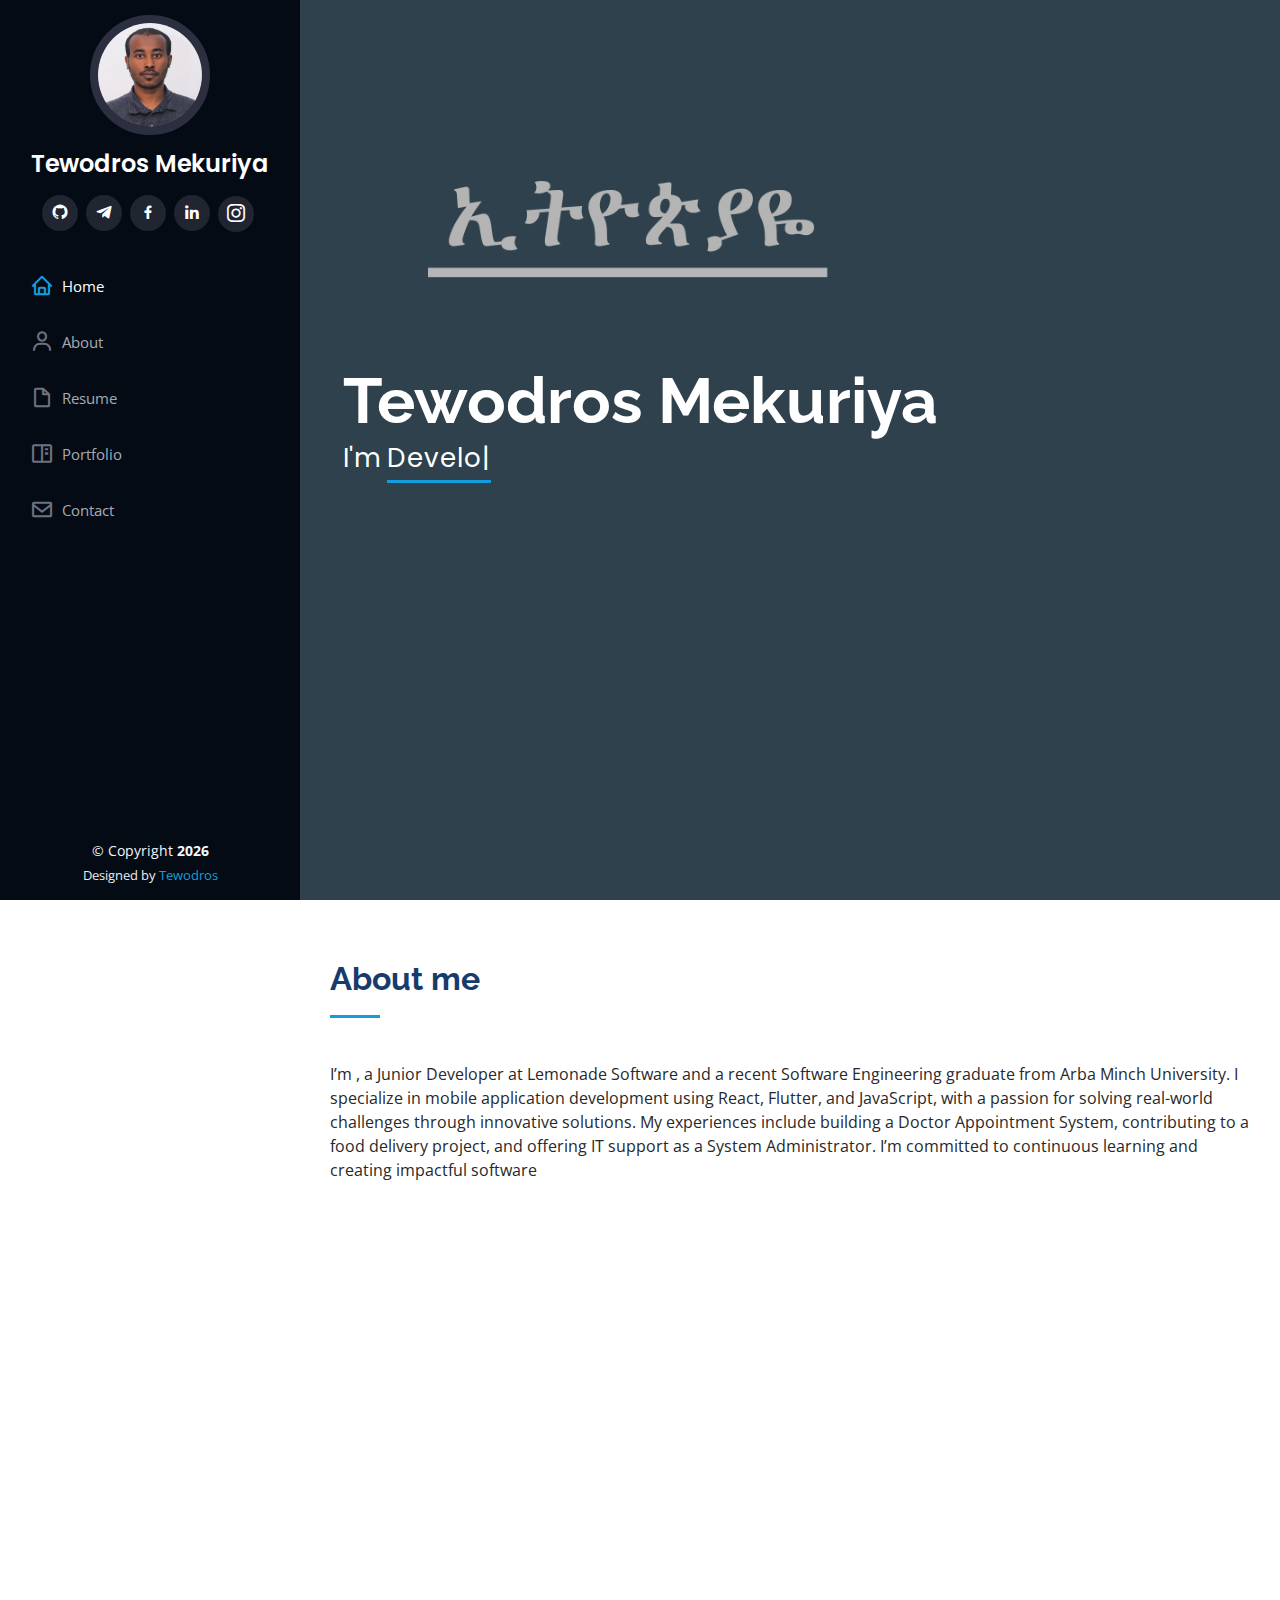
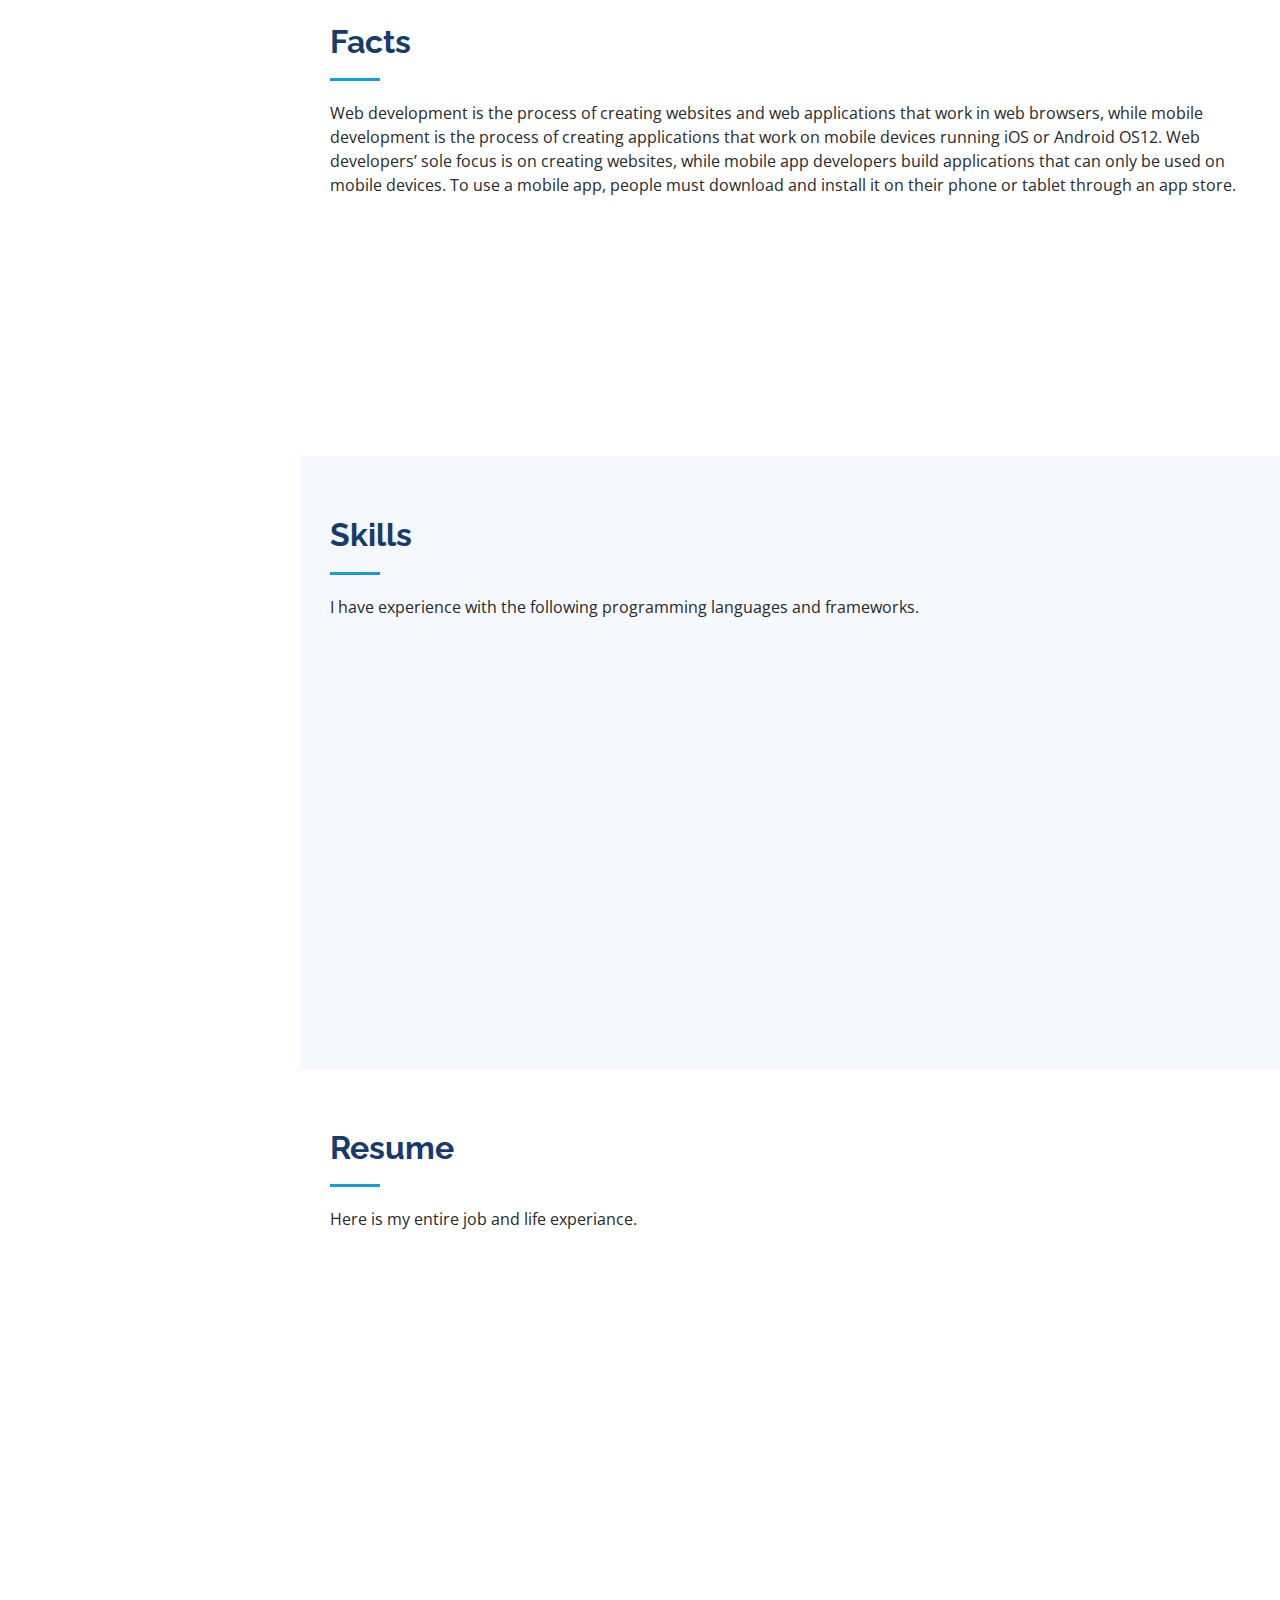
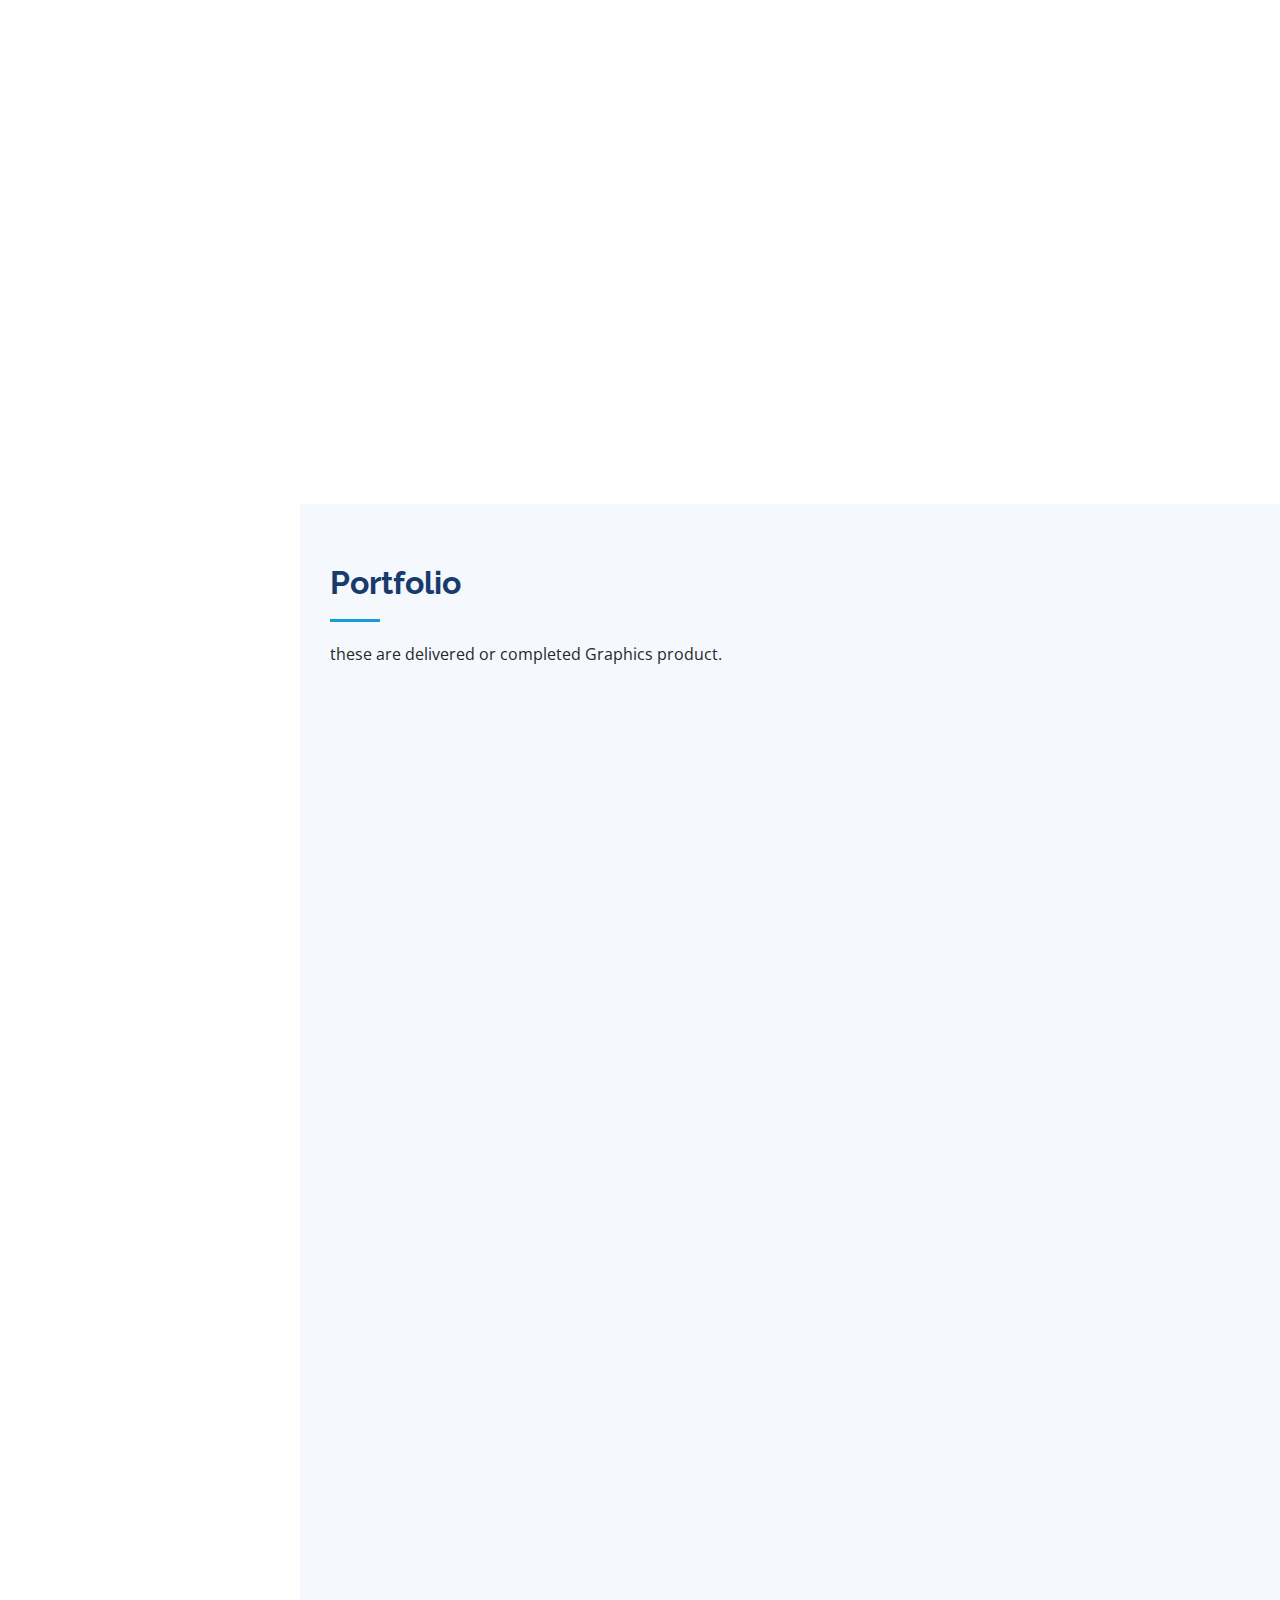
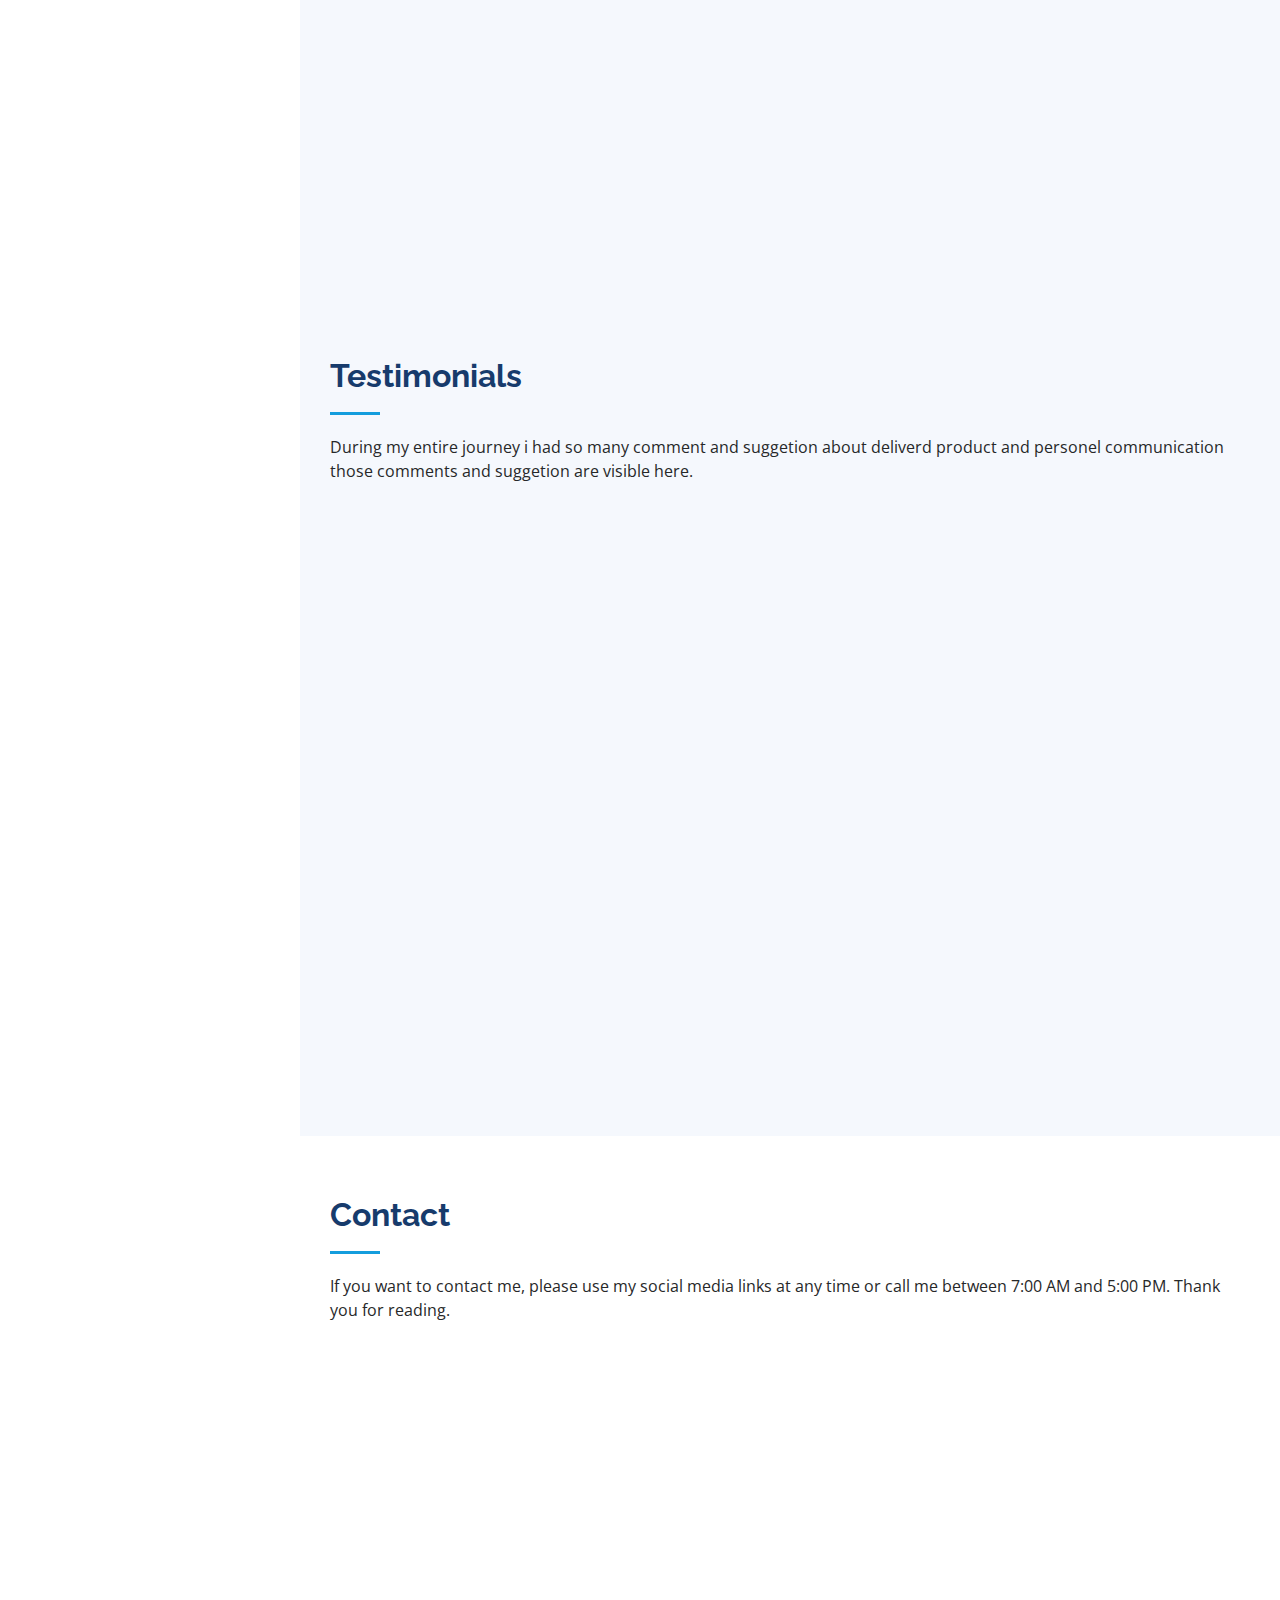
==== index.html @ 21623f20 "space added" ====
<!DOCTYPE html>
<html lang="en">

<head>
  <meta charset="utf-8">
  <meta content="width=device-width, initial-scale=1.0" name="viewport">

  <title>Portfolio</title>
  <meta content="" name="description">
  <meta content="" name="keywords">

  <!-- Favicons -->
  <link href="assets/img/fav.png" rel="icon">
  <link href="assets/img/fav.png" rel="apple-touch-icon">

  <!-- Google Fonts -->
  <link
    href="https://fonts.googleapis.com/css?family=Open+Sans:300,300i,400,400i,600,600i,700,700i|Raleway:300,300i,400,400i,500,500i,600,600i,700,700i|Poppins:300,300i,400,400i,500,500i,600,600i,700,700i"
    rel="stylesheet">

  <!-- Vendor CSS Files -->
  <link href="assets/vendor/aos/aos.css" rel="stylesheet">
  <link href="assets/vendor/bootstrap/css/bootstrap.min.css" rel="stylesheet">
  <link href="assets/vendor/bootstrap-icons/bootstrap-icons.css" rel="stylesheet">
  <link href="assets/vendor/boxicons/css/boxicons.min.css" rel="stylesheet">
  <link href="assets/vendor/glightbox/css/glightbox.min.css" rel="stylesheet">
  <link href="assets/vendor/swiper/swiper-bundle.min.css" rel="stylesheet">

  <!-- Template Main CSS File -->
  <link href="assets/css/style.css" rel="stylesheet">

  <!-- =======================================================
  * Template Name: iPortfolio
  * Updated: Jul 27 2023 with Bootstrap v5.3.1
  * Template URL: https://bootstrapmade.com/iportfolio-bootstrap-portfolio-websites-template/
  * Author: BootstrapMade.com
  * License: https://bootstrapmade.com/license/
  ======================================================== -->
</head>

<body>

  <!-- ======= Mobile nav toggle button ======= -->
  <i class="bi bi-list mobile-nav-toggle d-xl-none"></i>

  <!-- ======= Header ======= -->
  <header id="header">
    <div class="d-flex flex-column">

      <div class="profile">
        <img src="assets/img/hero.jpg" alt="" class="img-fluid rounded-circle">
        <h1 class="text-light"><a href="index.html">Tewodros Mekuriya</a></h1>
        <div class="social-links mt-3 text-center">
          <a href="https://github.com/TEWODROS-D12" class="twitter"><i class="bx bxl-github"></i></a>
          <a href="https://t.me/TewodrosD12" class="instagram"><i class="bx bxl-telegram"></i></a>
          <a href="https://www.facebook.com/Tewodros.Denu/" class="facebook"><i class="bx bxl-facebook"></i></a>
          <a href="https://www.linkedin.com/in/tewodros-mekuriya-de"><i class="bx bxl-linkedin"></i></a>
          <a href="https://www.instagram.com/tewodros.denu/?hl=en" class="telegram"><i class="bi bi-instagram"></i></a>
        </div>
      </div>




      <nav id="navbar" class="nav-menu navbar">
        <ul>
          <li><a href="#hero" class="nav-link scrollto active"><i class="bx bx-home"></i> <span>Home</span></a></li>
          <li><a href="#about" class="nav-link scrollto"><i class="bx bx-user"></i> <span>About</span></a></li>
          <li><a href="#resume" class="nav-link scrollto"><i class="bx bx-file-blank"></i> <span>Resume</span></a></li>
          <li><a href="#portfolio" class="nav-link scrollto"><i class="bx bx-book-content"></i>
              <span>Portfolio</span></a></li>
          <li><a href="#contact" class="nav-link scrollto"><i class="bx bx-envelope"></i> <span>Contact</span></a></li>
        </ul>
      </nav><!-- .nav-menu -->
    </div>
  </header><!-- End Header -->

  <!-- ======= Hero Section ======= -->
  <section id="hero" class="d-flex flex-column justify-content-center align-items-center">
    <div class="hero-container" data-aos="fade-in">

      <h1>Tewodros Mekuriya</h1>
      <p>I'm <span class="typed" data-typed-items="Developer, Freelancer, Graphics Designer"></span></p>
    </div>
  </section><!-- End Hero -->

  <main id="main">

    <!-- ======= About Section ======= -->
    <section id="about" class="about">
      <div class="container">

        <div class="section-title">
          <h2>About me</h2>
          <p><br> I’m , a Junior Developer at Lemonade Software and a recent Software Engineering graduate from Arba Minch University. I specialize in mobile application development using React, Flutter, and JavaScript, with a passion for solving real-world challenges through innovative solutions. My experiences include building a Doctor Appointment System, contributing to a food delivery project, and offering IT support as a System Administrator. I’m committed to continuous learning and creating impactful software
          </p>
        </div>

        <div class="row">
          <div class="col-lg-4" data-aos="fade-right">
            <img src="assets/img/hero.jpg" class="img-fluid" alt="Tewodros profile picture">
          </div>
          <div class="col-lg-8 pt-4 pt-lg-0 content" data-aos="fade-left">
            <h3>&ensp; & &emsp; TEWODROS MEKURIYA</h3>
            <p><strong> &ensp; & &emsp;junior Mobile &amp; Web Developer</strong> </p>
            <div class="row">
              <div class="col-lg-6">
                <ul>
                  <li><i class="bi bi-chevron-right"></i> <strong>email:</strong> <span>tewodrosd47@gmail.com</span>
                  <li><i class="bi bi-chevron-right"></i> <strong>Phone:</strong> <span>+2519 46 07 54 47</span></li>
                  <li><i class="bi bi-chevron-right"></i> <strong>City:</strong> <span>Addis Ababa Ethiopia</span></li>
                  </li>
                </ul>
              </div>
              <div class="col-lg-6">
                <ul>
                  <li><i class="bi bi-chevron-right"></i> <strong>Degree:</strong> <span>B.Sc. SE</span></li>
                  <li><i class="bi bi-chevron-right"></i> <strong>email:</strong> <span>tewodrosd47@gmail.com</span></li>
                  <li><i class="bi bi-chevron-right"></i> <strong>Freelance:</strong> <span>Available</span></li>
                </ul>
              </div>
            </div>
            <p>
              The content above is just introduction of  about me. For more details, continue! 
          </div>
        </div>

      </div>
    </section><!-- End About Section -->

    <!-- ======= Facts Section ======= -->
    <section id="facts" class="facts">
      <div class="container">

        <div class="section-title">
          <h2>Facts</h2>
          <p>Web development is the process of creating websites and web applications that work in web browsers, while
            mobile development is the process of creating applications that work on mobile devices running iOS or
            Android OS12. Web developers’ sole focus is on creating websites, while mobile app developers build
            applications that can only be used on mobile devices. To use a mobile app, people must download and install
            it on their phone or tablet through an app store. </p>
        </div>

        <div class="row no-gutters">

          <div class="col-lg-3 col-md-6 d-md-flex align-items-md-stretch" data-aos="fade-up">
            <div class="count-box">
              <i class="bi bi-emoji-smile"></i>
              <span data-purecounter-start="0" data-purecounter-end="3" data-purecounter-duration="1"
                class="purecounter"></span>
              <p><strong>Happy Clients</strong> size of satisfied clients </p>
            </div>
          </div>

          <div class="col-lg-3 col-md-6 d-md-flex align-items-md-stretch" data-aos="fade-up" data-aos-delay="100">
            <div class="count-box">
              <i class="bi bi-journal-richtext"></i>
              <span data-purecounter-start="0" data-purecounter-end="13" data-purecounter-duration="1"
                class="purecounter"></span>
              <p><strong>Projects</strong> completed project </p>
            </div>
          </div>


          <div class="col-lg-3 col-md-6 d-md-flex align-items-md-stretch" data-aos="fade-up" data-aos-delay="300">
            <div class="count-box">
              <i class="bi bi-people"></i>
              <span data-purecounter-start="0" data-purecounter-end="5" data-purecounter-duration="1"
                class="purecounter"></span>
              <p><strong>partner workers</strong> List of partner</p>
            </div>
          </div>

        </div>

      </div>
    </section><!-- End Facts Section -->

    <!-- ======= Skills Section ======= -->
    <section id="skills" class="skills section-bg">
      <div class="container">

        <div class="section-title">
          <h2>Skills</h2>
          <p> I have experience with the following programming languages and frameworks. </p>
        </div>
        
     

        <div class="row skills-content">
          

          <div class="col-lg-6" data-aos="fade-up">
            <div class="progress">
              <h3>programming languages</h3>
            </div>

            <div class="progress">
              <span class="skill">dart <i class="val">65%</i></span>
              <div class="progress-bar-wrap">
                <div class="progress-bar" role="progressbar" aria-valuenow="90" aria-valuemin="0" aria-valuemax="100">
                </div>
              </div>
            </div>

            <div class="progress">
              <span class="skill">Java <i class="val">80%</i></span>
              <div class="progress-bar-wrap">
                <div class="progress-bar" role="progressbar" aria-valuenow="90" aria-valuemin="0" aria-valuemax="100">
                </div>
              </div>
            </div>
            <div class="progress">
              <span class="skill">Python <i class="val">80%</i></span>
              <div class="progress-bar-wrap">
                <div class="progress-bar" role="progressbar" aria-valuenow="90" aria-valuemin="0" aria-valuemax="100">
                </div>
              </div>
            </div>


            
            <div class="progress">
              <span class="skill">PHP<i class="val">80%</i></span>
              <div class="progress-bar-wrap">
                <div class="progress-bar" role="progressbar" aria-valuenow="90" aria-valuemin="0" aria-valuemax="100">
                </div>
              </div>
            </div>
            
            <div class="progress">
              <span class="skill">JavaScript <i class="val">85%</i></span>
              <div class="progress-bar-wrap">
                <div class="progress-bar" role="progressbar" aria-valuenow="90" aria-valuemin="0" aria-valuemax="100">
                </div>
              </div>
            </div>

          </div>




          <div class="col-lg-6" data-aos="fade-up" data-aos-delay="100">
            <div class="progress">
              <h3>frameworks and Library</h3>
            </div>
            <div class="progress">
              <span class="skill">React <i class="val">70%</i></span>
              <div class="progress-bar-wrap">
                <div class="progress-bar" role="progressbar" aria-valuenow="90" aria-valuemin="0" aria-valuemax="100">
                </div>
              </div>
            </div>

            <div class="progress">
              <span class="skill">flutter <i class="val">65%</i></span>
              <div class="progress-bar-wrap">
                <div class="progress-bar" role="progressbar" aria-valuenow="90" aria-valuemin="0" aria-valuemax="100">
                </div>
              </div>
            </div>
            <div class="progress">
              <span class="skill">Bootstrap <i class="val">80%</i></span>
              <div class="progress-bar-wrap">
                <div class="progress-bar" role="progressbar" aria-valuenow="80" aria-valuemin="0" aria-valuemax="100">
                </div>
              </div>
            </div>
            <div class="progress">
              <span class="skill">Laravel <i class="val">70%</i></span>
              <div class="progress-bar-wrap">
                <div class="progress-bar" role="progressbar" aria-valuenow="90" aria-valuemin="0" aria-valuemax="100">
                </div>
              </div>
            </div>


          </div>

        </div>

      </div>

    </section><!-- End Skills Section -->

    <!-- ======= Resume Section ======= -->
    <section id="resume" class="resume">
      <div class="container">

        <div class="section-title">
          <h2>Resume</h2>
          <p>Here is my entire job and life experiance. </p>
        </div>

        <div class="row">
          <div class="col-lg-6" data-aos="fade-up">
            <h3 class="resume-title">Sumary</h3>
            <div class="resume-item pb-0">
              <h4>Tewodros Mekuriya</h4>
              <p><em>Innovative and deadline-driven web and mobile Developer experienced on designing and developing
                  user-centered digital material from initial concept to final.</em></p>
              <ul>
                <li>Addis Ababa Ethiopia</li>
                <li>+2519-46 07 54 47</li>
                <li>Email:tewodrosd47@gmail.com</li>
              </ul>
            </div>

            <h3 class="resume-title">Education</h3>

            <div class="resume-item">
              <h4>Bachelor Of Science Software Engineering </h4>
              <h5>2019 - 2024</h5>
              <p><em>Arbaminch University Institute of Technology,SNNP</em></p>
              <p> During my stay in campus , I was interested in pursuing online jobs related to web development, mobile
                development, and graphic design </p>
            </div>
            <div class="resume-item">
              <h4>high shcool</h4>
              <h5>2017 - 2018</h5>
              <p><em>Bahirdar Preparatory(ባህር ዳር መሰናዶ),</em></p>
              <p>My high school experience was quite good. During grades 11 and 12, I attended an additional graphic
                design course at Bahirdar Photo GC Graphics School </p>
            </div>
          </div>

          <div class="col-lg-6" data-aos="fade-up" data-aos-delay="100">
            <h3 class="resume-title">Professional Experience</h3>
           
              <div class="resume-item">
                <h4>present - junior Developer</h4>
                <p><em>at Lemonade Software plc</em></p>
              </div>
              <h4>System Administrator </h4>
              <h5>Prime Bridge Academy</h5>
              <p><em>During my stay at PBA </em></p>
              <ul>
                <li>Network installation</li>
                <li>Ip camera installation</li>
                <li>Computer Maintenance</li>
              </ul>
              <div class="resume-item">
                <h4>junior Developer</h4>
                <p><em>Experiance, Addis Ababa at Collab Systems(internship programm) ,</em></p>
                <ul>
                  <li>Lead in the design, development, and implementation of the graphic, layout, and production
                    communication materials</li>
                  <li>Delegate tasks to the members of the design team. </li>
                  <li>preparing related Ducumentation. </li>
                  <li>efficient use of production project budgets.</li>
                </ul>
              </div>
            </div>

           

          </div>
        </div>

      </div>
    </section><!-- End Resume Section -->

    <!-- ======= Portfolio Section ======= -->
    <section id="portfolio" class="portfolio section-bg">
      <div class="container">

        <div class="section-title">
          <h2>Portfolio</h2>
          <p>these are delivered or completed Graphics product.</p>
        </div>

        <div class="row" data-aos="fade-up">
          <div class="col-lg-12 d-flex justify-content-center">
            <ul id="portfolio-flters">
              <li data-filter="*" class="filter-active">All</li>
              <li data-filter=".filter-app">App</li>
              <li data-filter=".filter-web">Web</li>
            </ul>
          </div>
        </div>

        <div class="row portfolio-container" data-aos="fade-up" data-aos-delay="100">

          <div class="col-lg-4 col-md-6 portfolio-item filter-app">
            <div class="portfolio-wrap">
              <img src="assets/img/portfolio/portfolio-1.jpg" class="img-fluid" alt="">
              <div class="portfolio-links">
                <a href="assets/img/portfolio/portfolio-1.jpg" data-gallery="portfolioGallery"
                  class="portfolio-lightbox" title="App 1"><i class="bx bx-plus"></i></a>
                <a href="portfolio-details.html" title="More Details"><i class="bx bx-link"></i></a>
              </div>
            </div>
          </div>

          <div class="col-lg-4 col-md-6 portfolio-item filter-web">
            <div class="portfolio-wrap">
              <img src="assets/img/portfolio/portfolio-2.jpg" class="img-fluid" alt="">
              <div class="portfolio-links">
                <a href="assets/img/portfolio/portfolio-2.jpg" data-gallery="portfolioGallery"
                  class="portfolio-lightbox" title="Web 3"><i class="bx bx-plus"></i></a>
                <a href="portfolio-details.html" title="More Details"><i class="bx bx-link"></i></a>
              </div>
            </div>
          </div>

          <div class="col-lg-4 col-md-6 portfolio-item filter-app">
            <div class="portfolio-wrap">
              <img src="assets/img/portfolio/portfolio-3.jpg" class="img-fluid" alt="">
              <div class="portfolio-links">
                <a href="assets/img/portfolio/portfolio-3.jpg" data-gallery="portfolioGallery"
                  class="portfolio-lightbox" title="App 2"><i class="bx bx-plus"></i></a>
                <a href="portfolio-details.html" title="More Details"><i class="bx bx-link"></i></a>
              </div>
            </div>
          </div>

          <div class="col-lg-4 col-md-6 portfolio-item filter-card">
            <div class="portfolio-wrap">
              <img src="assets/img/portfolio/portfolio-4.jpg" class="img-fluid" alt="">
              <div class="portfolio-links">
                <a href="assets/img/portfolio/portfolio-4.jpg" data-gallery="portfolioGallery"
                  class="portfolio-lightbox" title="Card 2"><i class="bx bx-plus"></i></a>
                <a href="portfolio-details.html" title="More Details"><i class="bx bx-link"></i></a>
              </div>
            </div>
          </div>

          <div class="col-lg-4 col-md-6 portfolio-item filter-web">
            <div class="portfolio-wrap">
              <img src="assets/img/portfolio/portfolio-5.jpg" class="img-fluid" alt="">
              <div class="portfolio-links">
                <a href="assets/img/portfolio/portfolio-5.jpg" data-gallery="portfolioGallery"
                  class="portfolio-lightbox" title="Web 2"><i class="bx bx-plus"></i></a>
                <a href="portfolio-details.html" title="More Details"><i class="bx bx-link"></i></a>
              </div>
            </div>
          </div>

          <div class="col-lg-4 col-md-6 portfolio-item filter-app">
            <div class="portfolio-wrap">
              <img src="assets/img/portfolio/portfolio-6.jpg" class="img-fluid" alt="">
              <div class="portfolio-links">
                <a href="assets/img/portfolio/portfolio-6.jpg" data-gallery="portfolioGallery"
                  class="portfolio-lightbox" title="App 3"><i class="bx bx-plus"></i></a>
                <a href="portfolio-details.html" title="More Details"><i class="bx bx-link"></i></a>
              </div>
            </div>
          </div>

          <div class="col-lg-4 col-md-6 portfolio-item filter-card">
            <div class="portfolio-wrap">
              <img src="assets/img/portfolio/portfolio-7.jpg" class="img-fluid" alt="">
              <div class="portfolio-links">
                <a href="assets/img/portfolio/portfolio-7.jpg" data-gallery="portfolioGallery"
                  class="portfolio-lightbox" title="Card 1"><i class="bx bx-plus"></i></a>
                <a href="portfolio-details.html" title="More Details"><i class="bx bx-link"></i></a>
              </div>
            </div>
          </div>

          <div class="col-lg-4 col-md-6 portfolio-item filter-card">
            <div class="portfolio-wrap">
              <img src="assets/img/portfolio/portfolio-8.jpg" class="img-fluid" alt="">
              <div class="portfolio-links">
                <a href="assets/img/portfolio/portfolio-8.jpg" data-gallery="portfolioGallery"
                  class="portfolio-lightbox" title="Card 3"><i class="bx bx-plus"></i></a>
                <a href="portfolio-details.html" title="More Details"><i class="bx bx-link"></i></a>
              </div>
            </div>
          </div>

          <div class="col-lg-4 col-md-6 portfolio-item filter-web">
            <div class="portfolio-wrap">
              <img src="assets/img/portfolio/portfolio-9.jpg" class="img-fluid" alt="">
              <div class="portfolio-links">
                <a href="assets/img/portfolio/portfolio-9.jpg" data-gallery="portfolioGallery"
                  class="portfolio-lightbox" title="Web 3"><i class="bx bx-plus"></i></a>
                <a href="portfolio-details.html" title="More Details"><i class="bx bx-link"></i></a>
              </div>
            </div>
          </div>

          <div class="col-lg-4 col-md-6 portfolio-item filter-web">
            <div class="portfolio-wrap">
              <img src="assets/img/portfolio/portfolio-10.jpg" class="img-fluid" alt="">
              <div class="portfolio-links">
                <a href="assets/img/portfolio/portfolio-10.jpg" data-gallery="portfolioGallery"
                  class="portfolio-lightbox" title="Web 3"><i class="bx bx-plus"></i></a>
                <a href="portfolio-details.html" title="More Details"><i class="bx bx-link"></i></a>
              </div>
            </div>
          </div>

        </div>

      </div>
    </section><!-- End Portfolio Section -->



    <!-- ======= Testimonials Section ======= -->
    <section id="testimonials" class="testimonials section-bg">
      <div class="container">

        <div class="section-title">
          <h2>Testimonials</h2>
          <p>During my entire journey i had so many comment and suggetion about deliverd product and personel
            communication those comments and suggetion are visible here. </p>
        </div>

        <div class="testimonials-slider swiper" data-aos="fade-up" data-aos-delay="100">
          <div class="swiper-wrapper">

            <div class="swiper-slide">
              <div class="testimonial-item" data-aos="fade-up">
                <p>
                  <i class="bx bxs-quote-alt-left quote-icon-left"></i>
                  great !.
                  <i class="bx bxs-quote-alt-right quote-icon-right"></i>
                </p>
                <img src="assets/img/testimonials/testimonials-1.jpg" class="testimonial-img" alt="">
                <h3>Nigat Geletu</h3>
                <h4>Ceo &amp; Founder</h4>
              </div>
            </div><!-- End testimonial item -->


            <div class="swiper-slide">
              <div class="testimonial-item" data-aos="fade-up" data-aos-delay="200">
                <p>
                  <i class="bx bxs-quote-alt-left quote-icon-left"></i>
                  you are the right person ...good quality product 100% .
                  <i class="bx bxs-quote-alt-right quote-icon-right"></i>
                </p>
                <img src="assets/img/testimonials/testimonials-3.jpg" class="testimonial-img" alt="">
                <h3>Olana Teshome</h3>
                <h4>client</h4>
              </div>
            </div><!-- End testimonial item -->

            <div class="swiper-slide">
              <div class="testimonial-item" data-aos="fade-up" data-aos-delay="300">
                <p>
                  <i class="bx bxs-quote-alt-left quote-icon-left"></i>
                  "I had the pleasure of working with Tewodros Mekuriya on a challenging web development project. He
                  displayed a remarkable combination of technical expertise and creative problem-solving. His dedication
                  to delivering high-quality code and his ability to collaborate effectively within a team greatly
                  impressed me.
                  <i class="bx bxs-quote-alt-right quote-icon-right"></i>
                </p>
                <img src="assets/img/testimonials/testimonials-4.jpg" class="testimonial-img" alt="">
                <h3>Sisay Fikadu</h3>
                <h4>Freelancer</h4>
              </div>
            </div><!-- End testimonial item -->



          </div>
          <div class="swiper-pagination"></div>
        </div>

      </div>
    </section><!-- End Testimonials Section -->

    <!-- ======= Contact Section ======= -->
    <section id="contact" class="contact">
      <div class="container">

        <div class="section-title">
          <h2>Contact</h2>
          <p>If you want to contact me, please use my social media links at any time or call me between 7:00 AM and 5:00
            PM. Thank you for reading. </p>
        </div>

        <div class="row" data-aos="fade-in">

          <div class="col-lg-5 d-flex align-items-stretch">
            <div class="info">
              <div class="address">
                <i class="bi bi-geo-alt"></i>
                <h4>Location:</h4>
                <p>Addis Ababa Ethiopia,</p>
              </div>

              <div class="email">
                <i class="bi bi-envelope"></i>
                <h4>Email:</h4>
                <p>tewodrosd47@gmail.com</p>
              </div>

              <div class="phone">
                <i class="bi bi-phone"></i>
                <h4>Call:</h4>
                <p>+2519-46075447</p>
              </div>


            </div>

          </div>

        </div>

      </div>
    </section><!-- End Contact Section -->

  </main><!-- End #main -->

  <!-- ======= Footer ======= -->
  <footer id="footer">
    <div class="container">
      <div class="copyright">

        &copy; Copyright <strong><span id="current-year"></span></strong>
      </div>
      <div class="credits">
        <!-- All the links in the footer should remain intact. -->
        <!-- You can delete the links only if you purchased the pro version. -->
        <!-- Licensing information: https://bootstrapmade.com/license/ -->
        <!-- Purchase the pro version with working PHP/AJAX contact form: https://bootstrapmade.com/iportfolio-bootstrap-portfolio-websites-template/ -->
        Designed by <a href="https://t.me/TewodrosD12">Tewodros </a>
      </div>
    </div>
  </footer><!-- End  Footer -->

  <a href="#" class="back-to-top d-flex align-items-center justify-content-center"><i
      class="bi bi-arrow-up-short"></i></a>

  <!-- Vendor JS Files -->
  <script src="assets/vendor/purecounter/purecounter_vanilla.js"></script>
  <script src="assets/vendor/aos/aos.js"></script>
  <script src="assets/vendor/bootstrap/js/bootstrap.bundle.min.js"></script>
  <script src="assets/vendor/glightbox/js/glightbox.min.js"></script>
  <script src="assets/vendor/isotope-layout/isotope.pkgd.min.js"></script>
  <script src="assets/vendor/swiper/swiper-bundle.min.js"></script>
  <script src="assets/vendor/typed.js/typed.umd.js"></script>
  <script src="assets/vendor/waypoints/noframework.waypoints.js"></script>
  <script src="assets/vendor/php-email-form/validate.js"></script>

  <!-- Template Main JS File -->
  <script src="assets/js/main.js"></script>

</body>

</html>
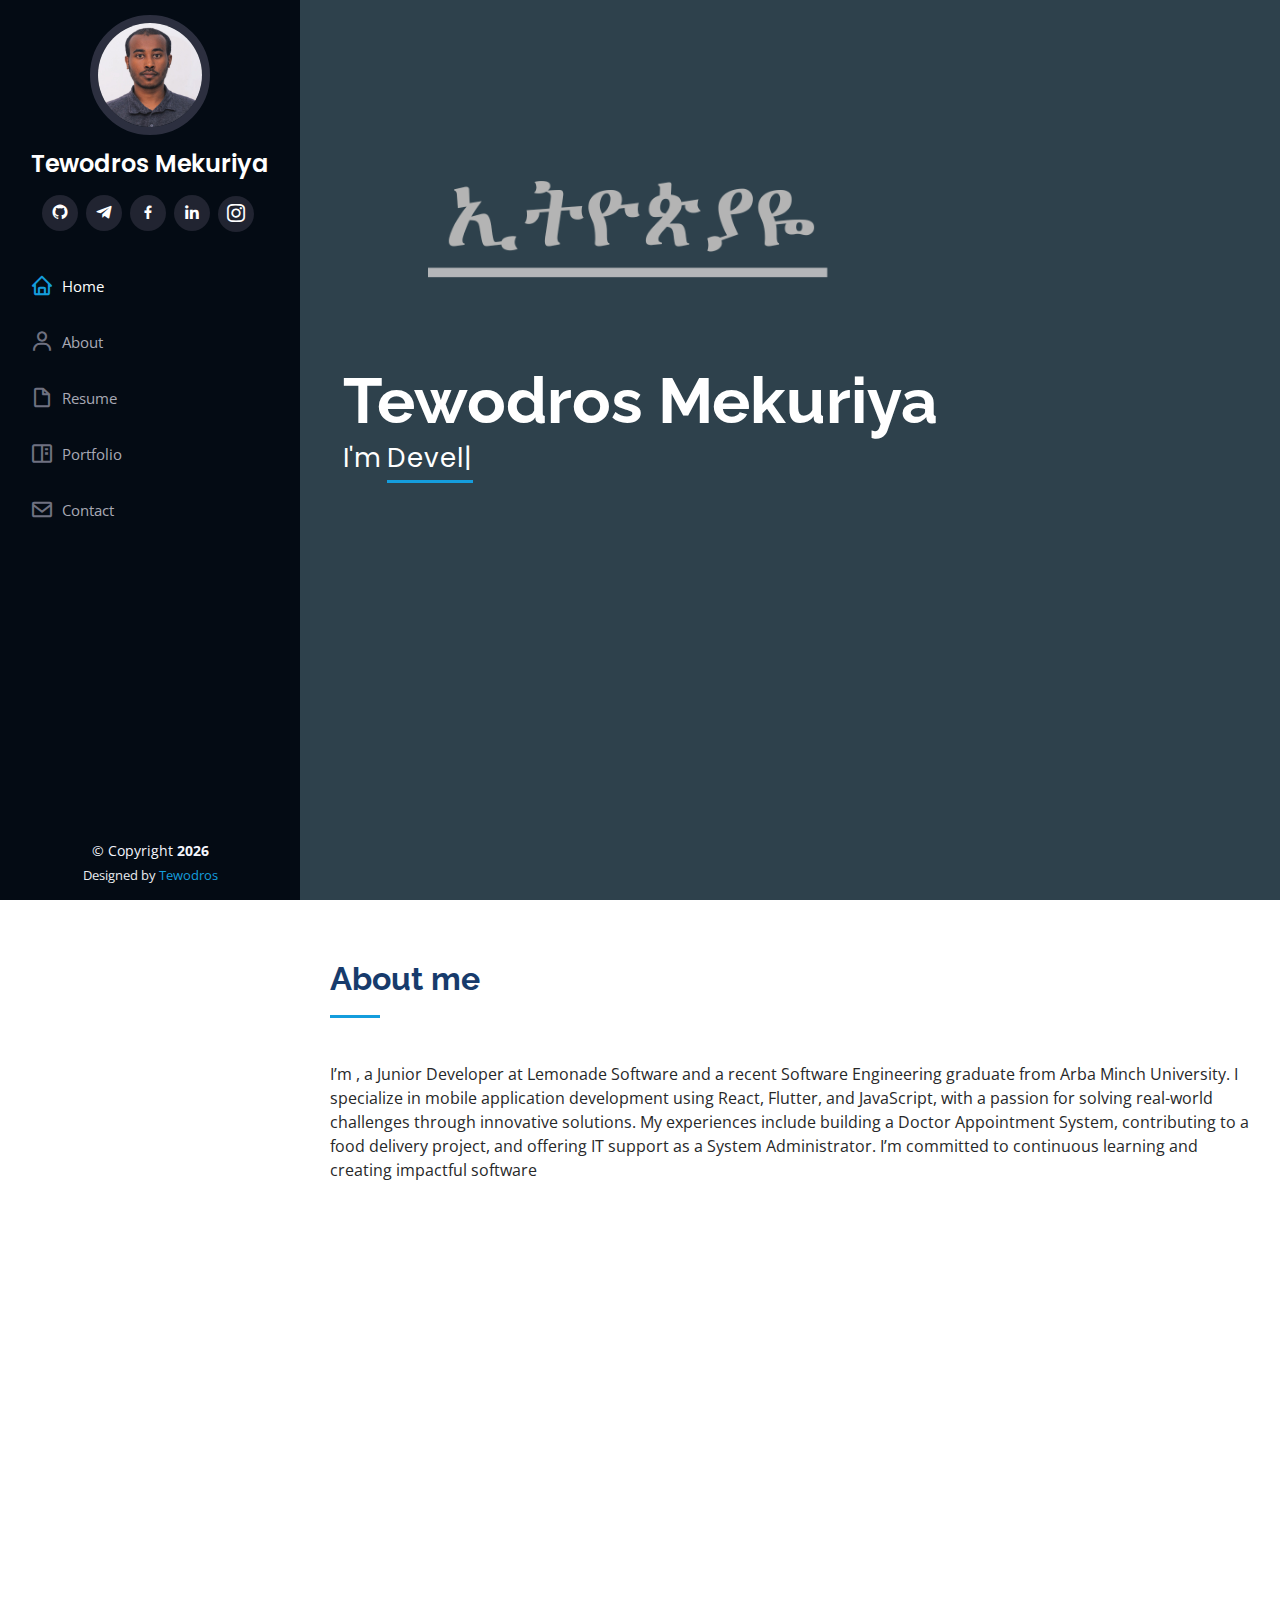
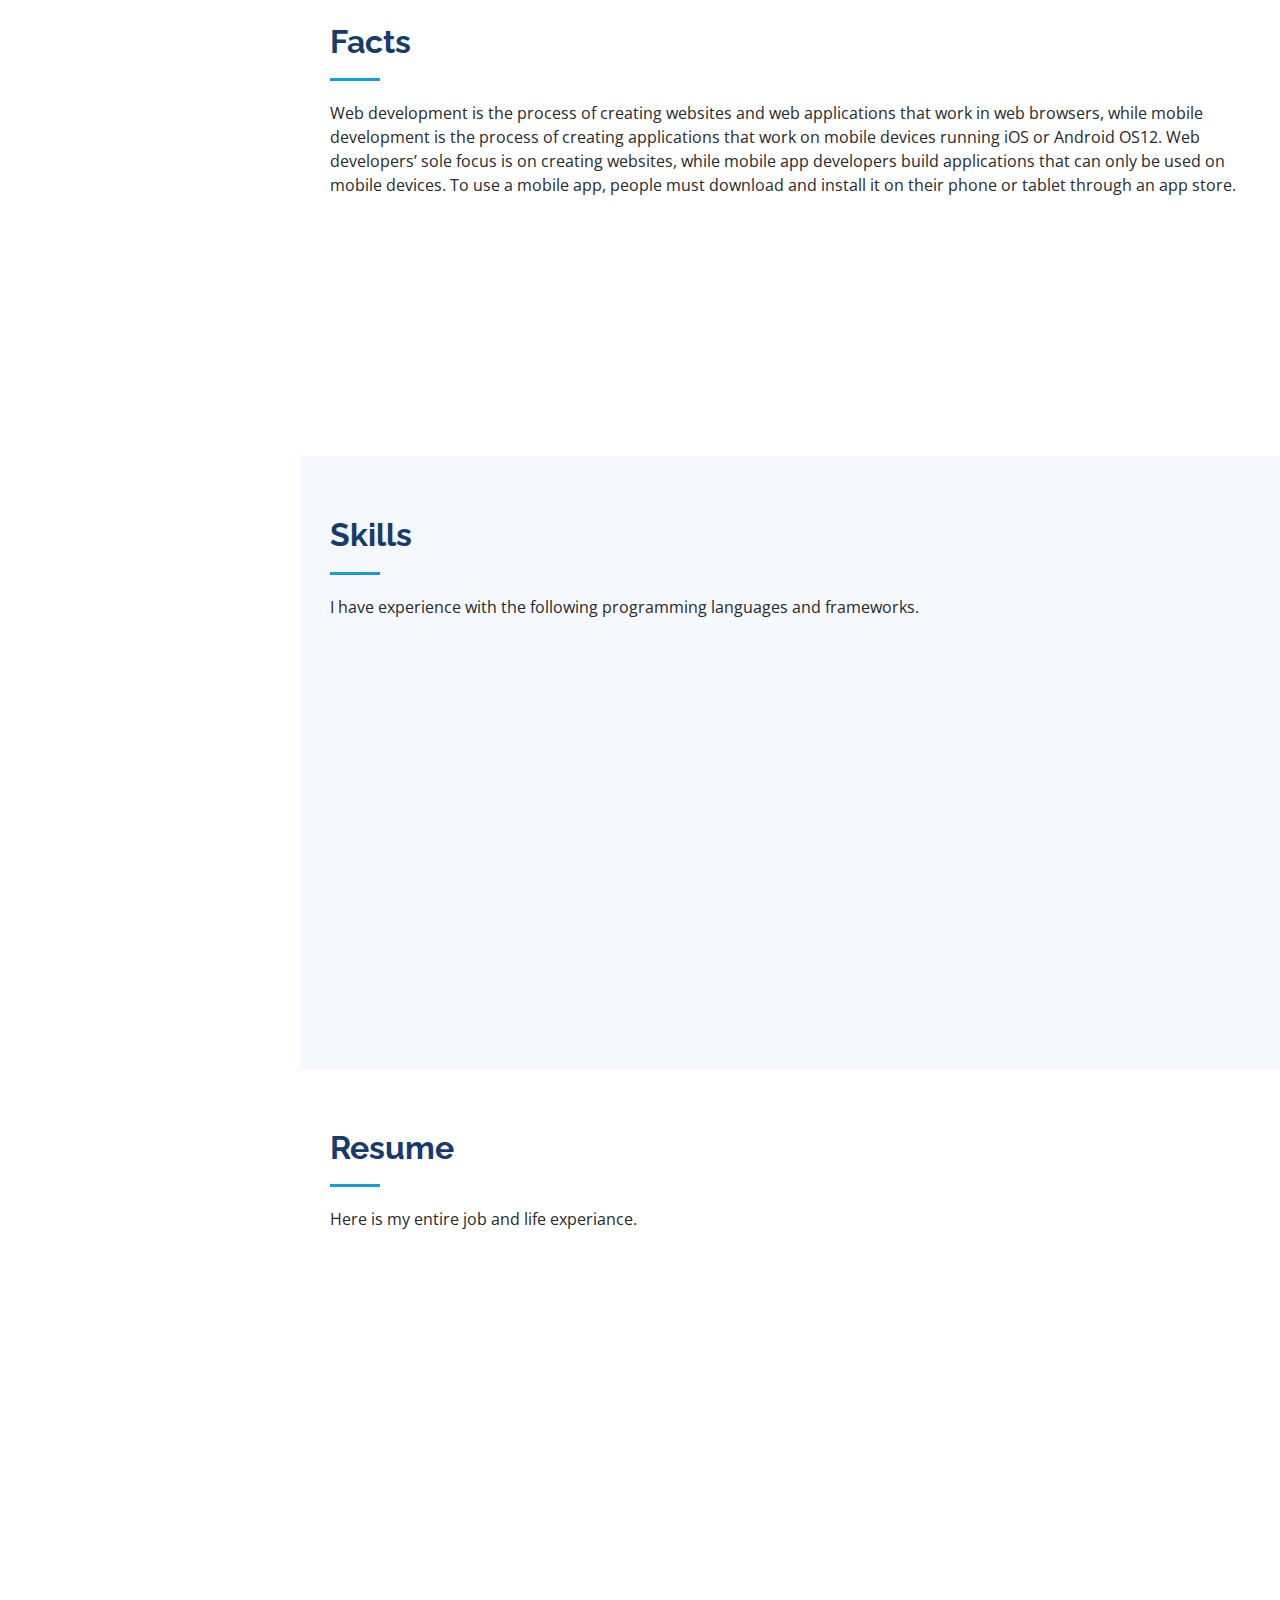
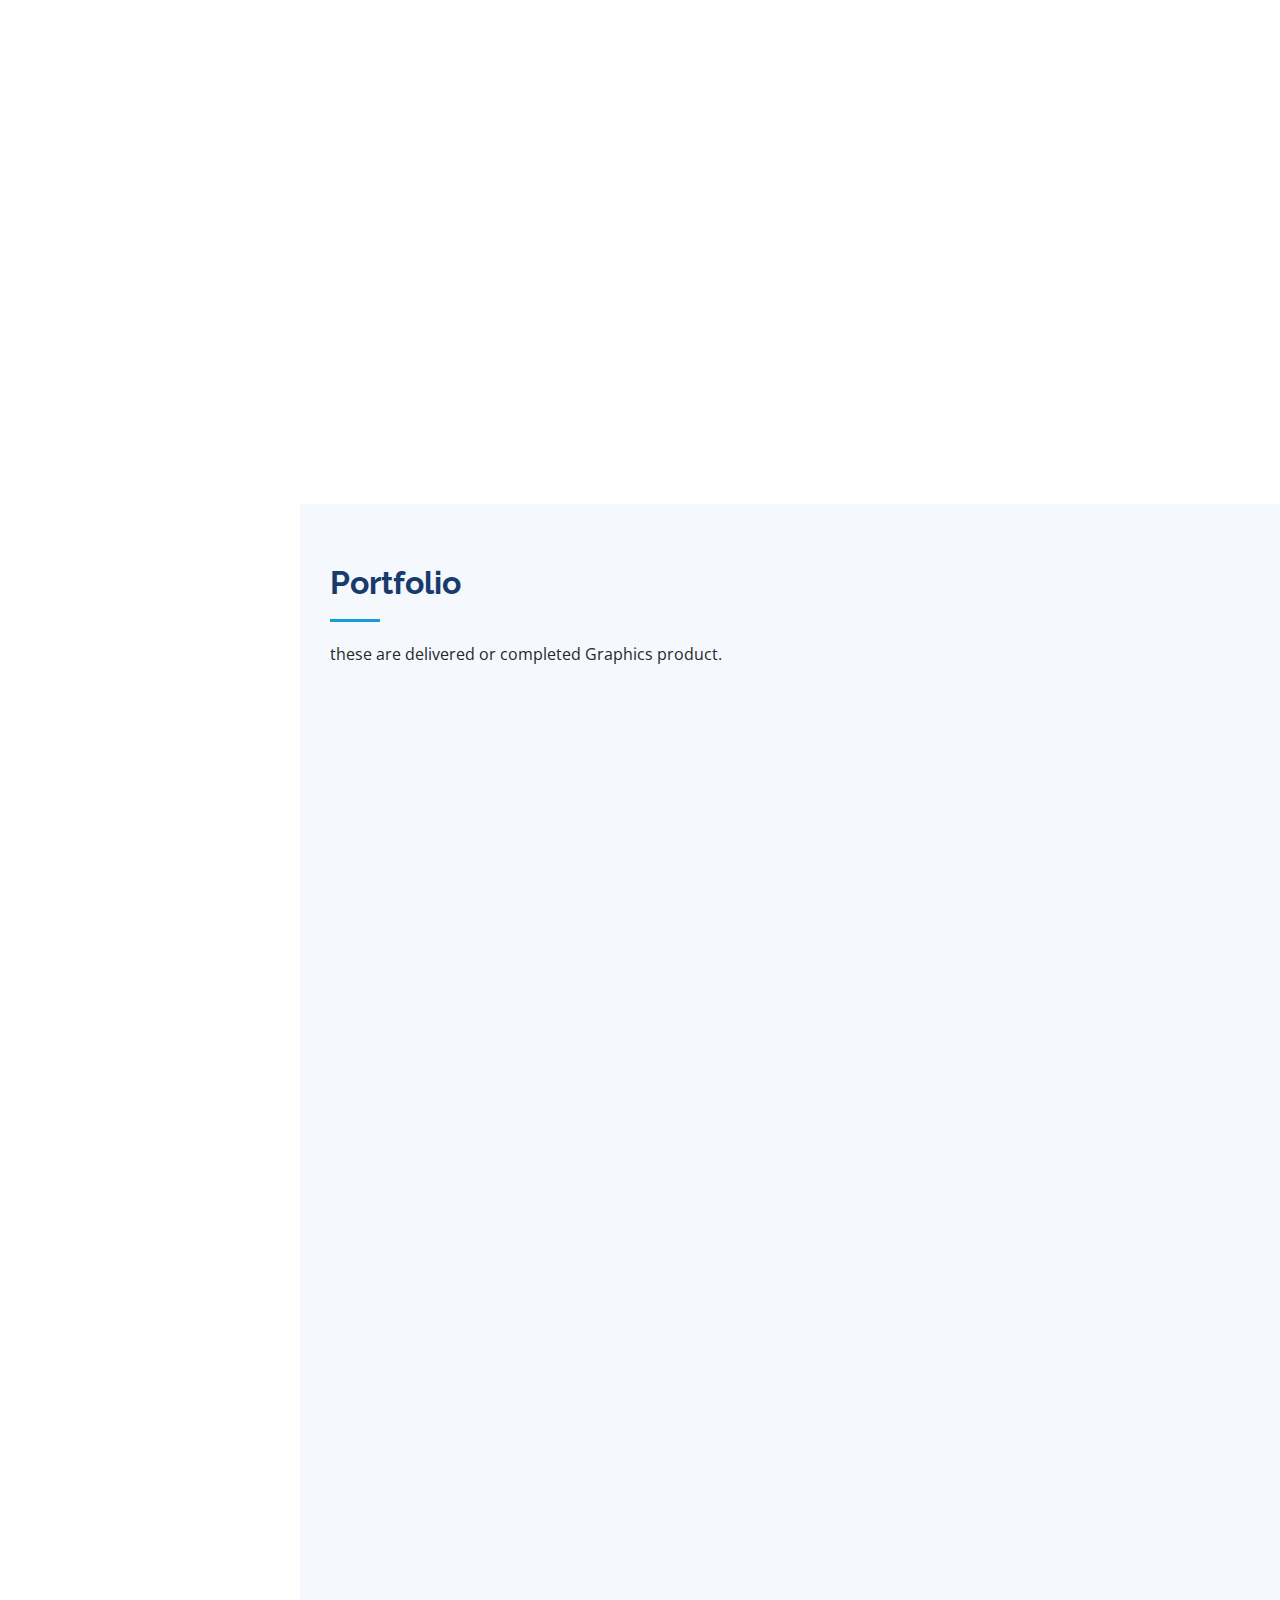
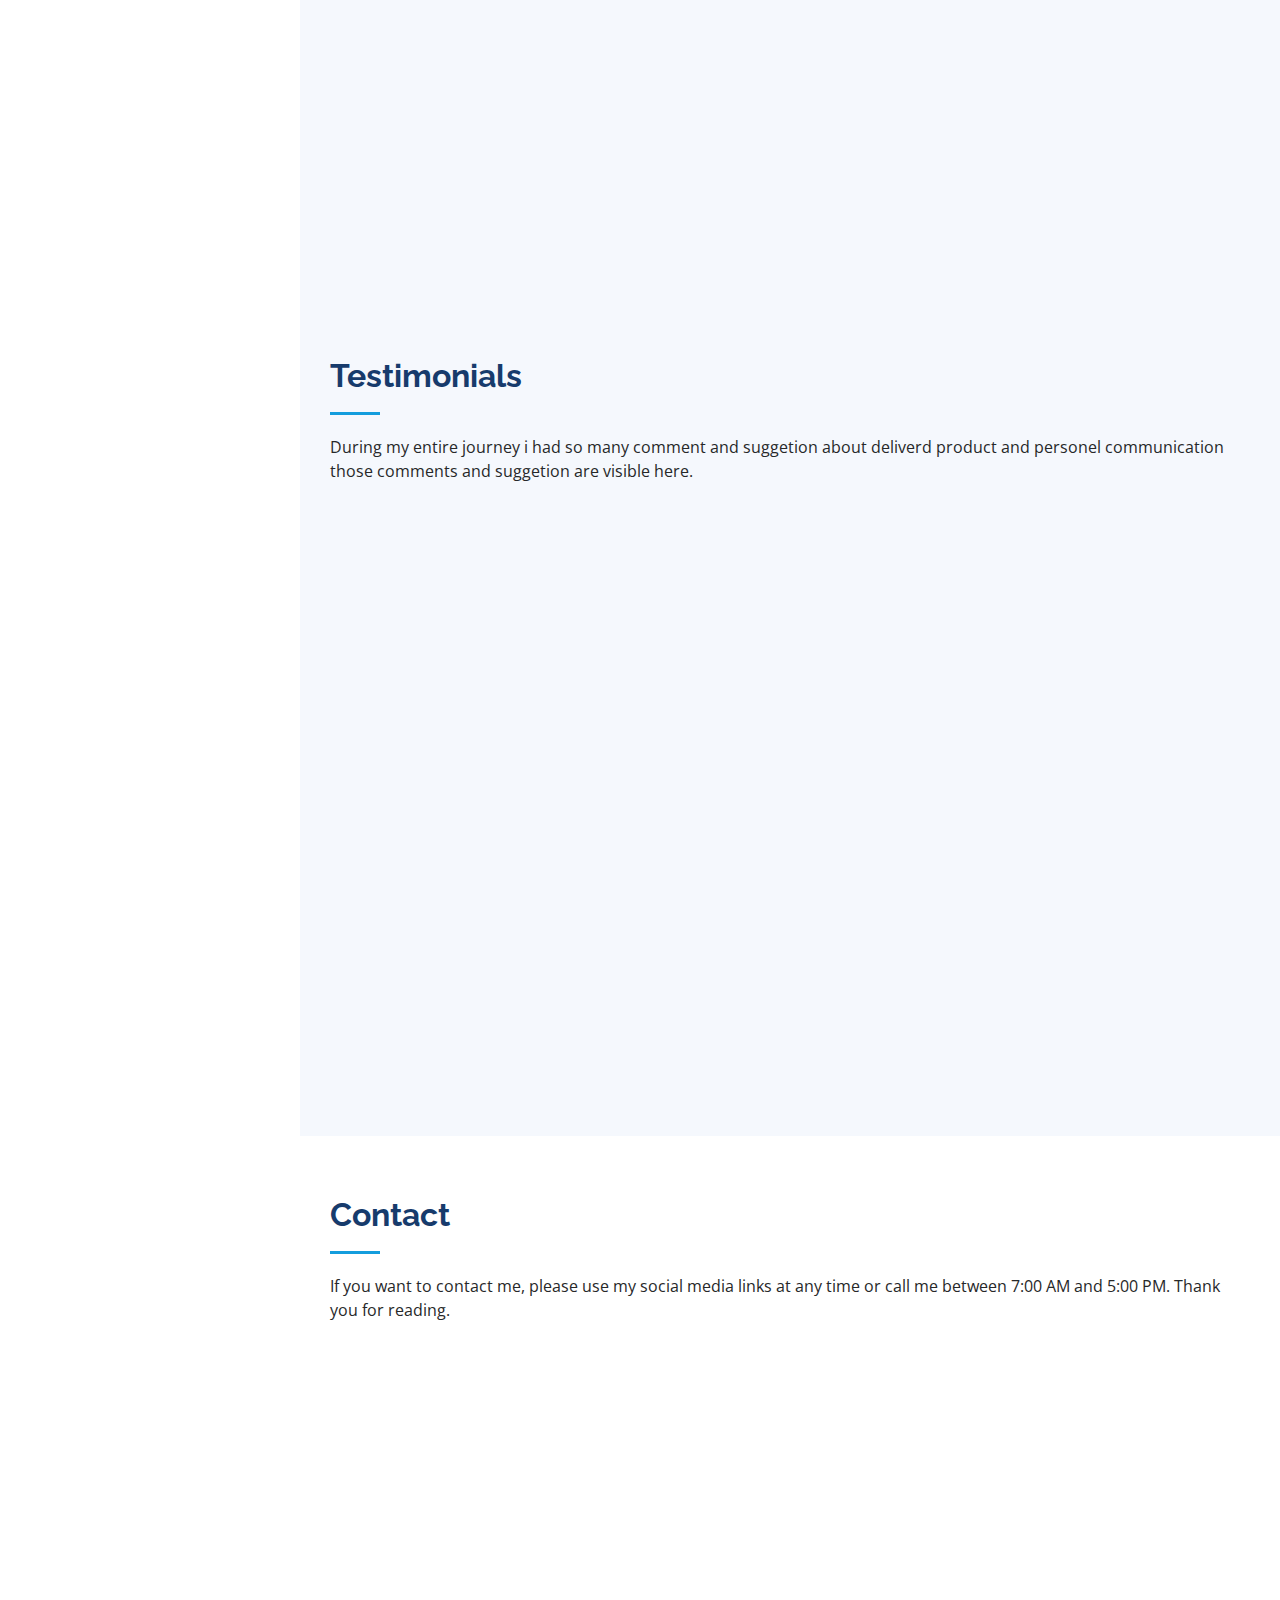
==== commit 8b9d0218: "three space" ====
--- a/index.html
+++ b/index.html
@@ -101,8 +101,8 @@
             <img src="assets/img/hero.jpg" class="img-fluid" alt="Tewodros profile picture">
           </div>
           <div class="col-lg-8 pt-4 pt-lg-0 content" data-aos="fade-left">
-            <h3>&ensp; & &emsp; TEWODROS MEKURIYA</h3>
-            <p><strong> &ensp; & &emsp;junior Mobile &amp; Web Developer</strong> </p>
+            <h3>&ensp;  &emsp; TEWODROS MEKURIYA</h3>
+            <p>&nbsp;  &nbsp; &nbsp;<strong>junior Mobile &amp; Web Developer</strong> </p>
             <div class="row">
               <div class="col-lg-6">
                 <ul>
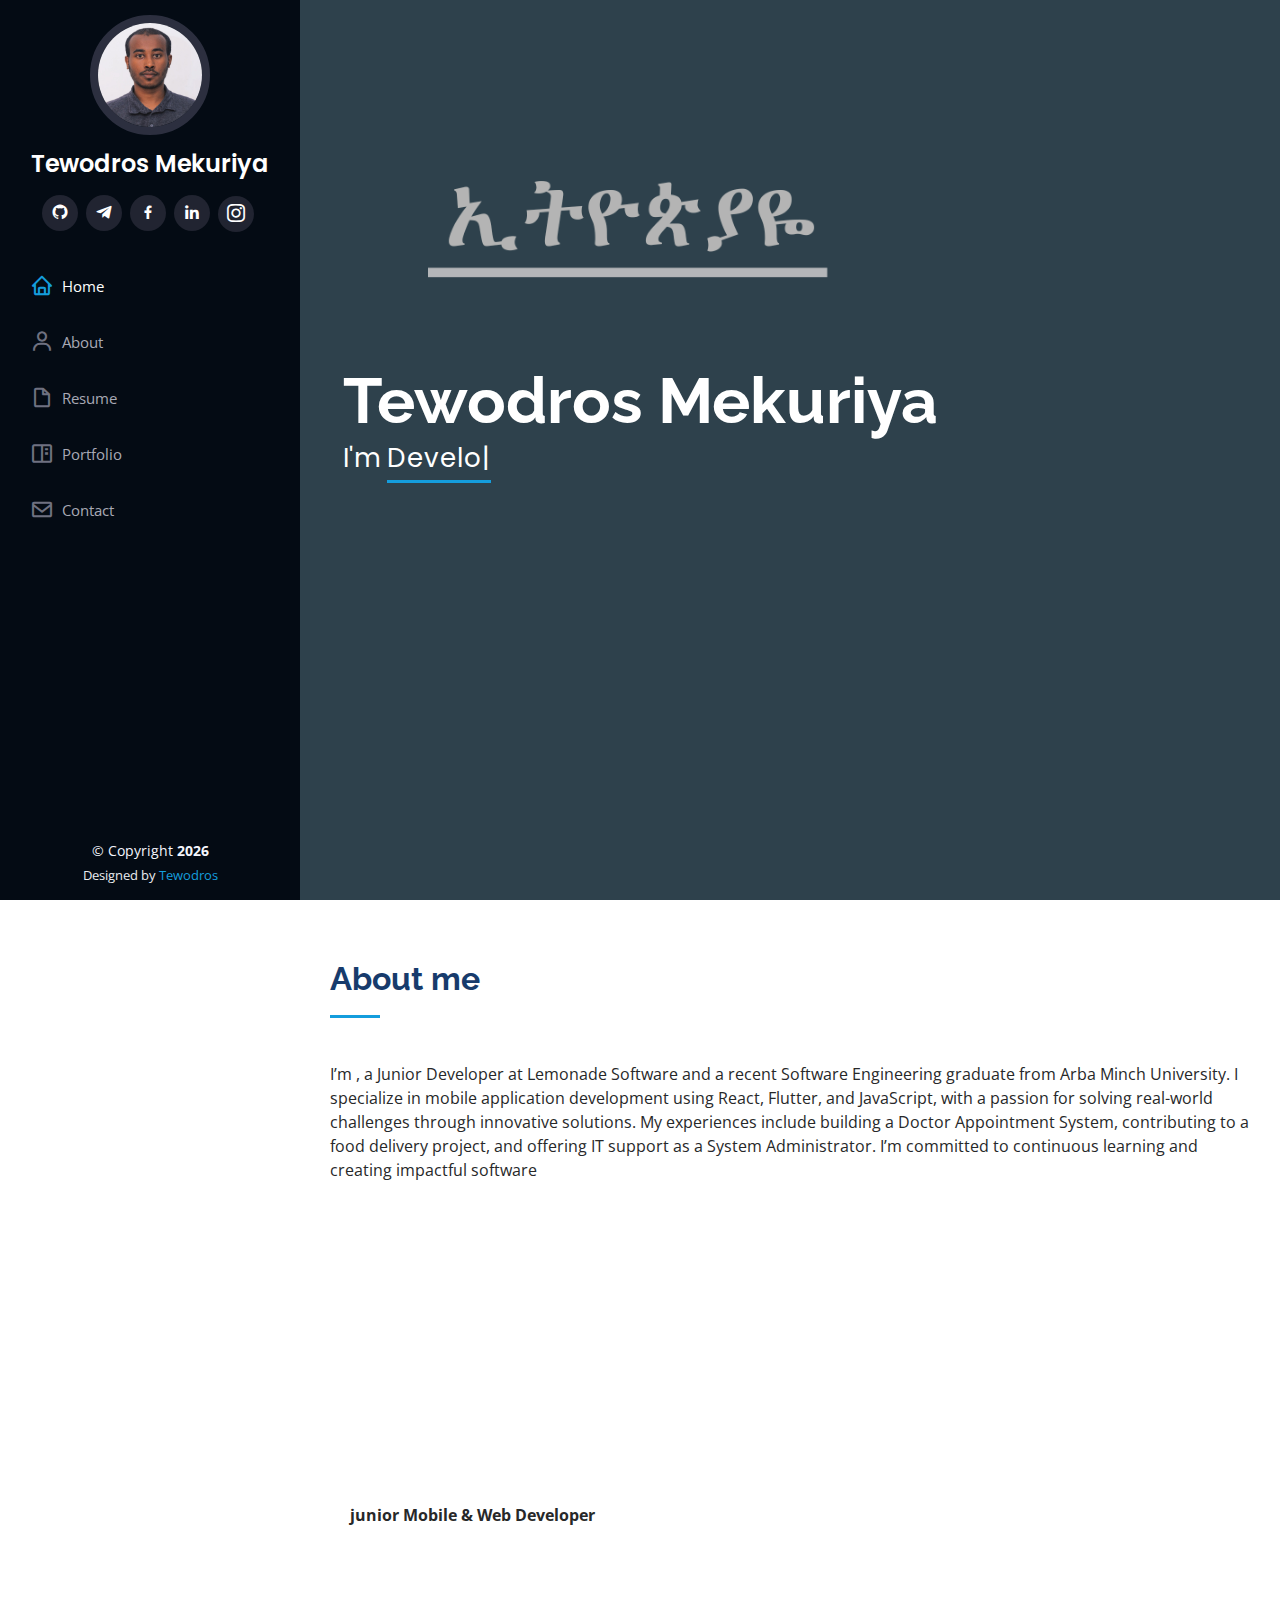
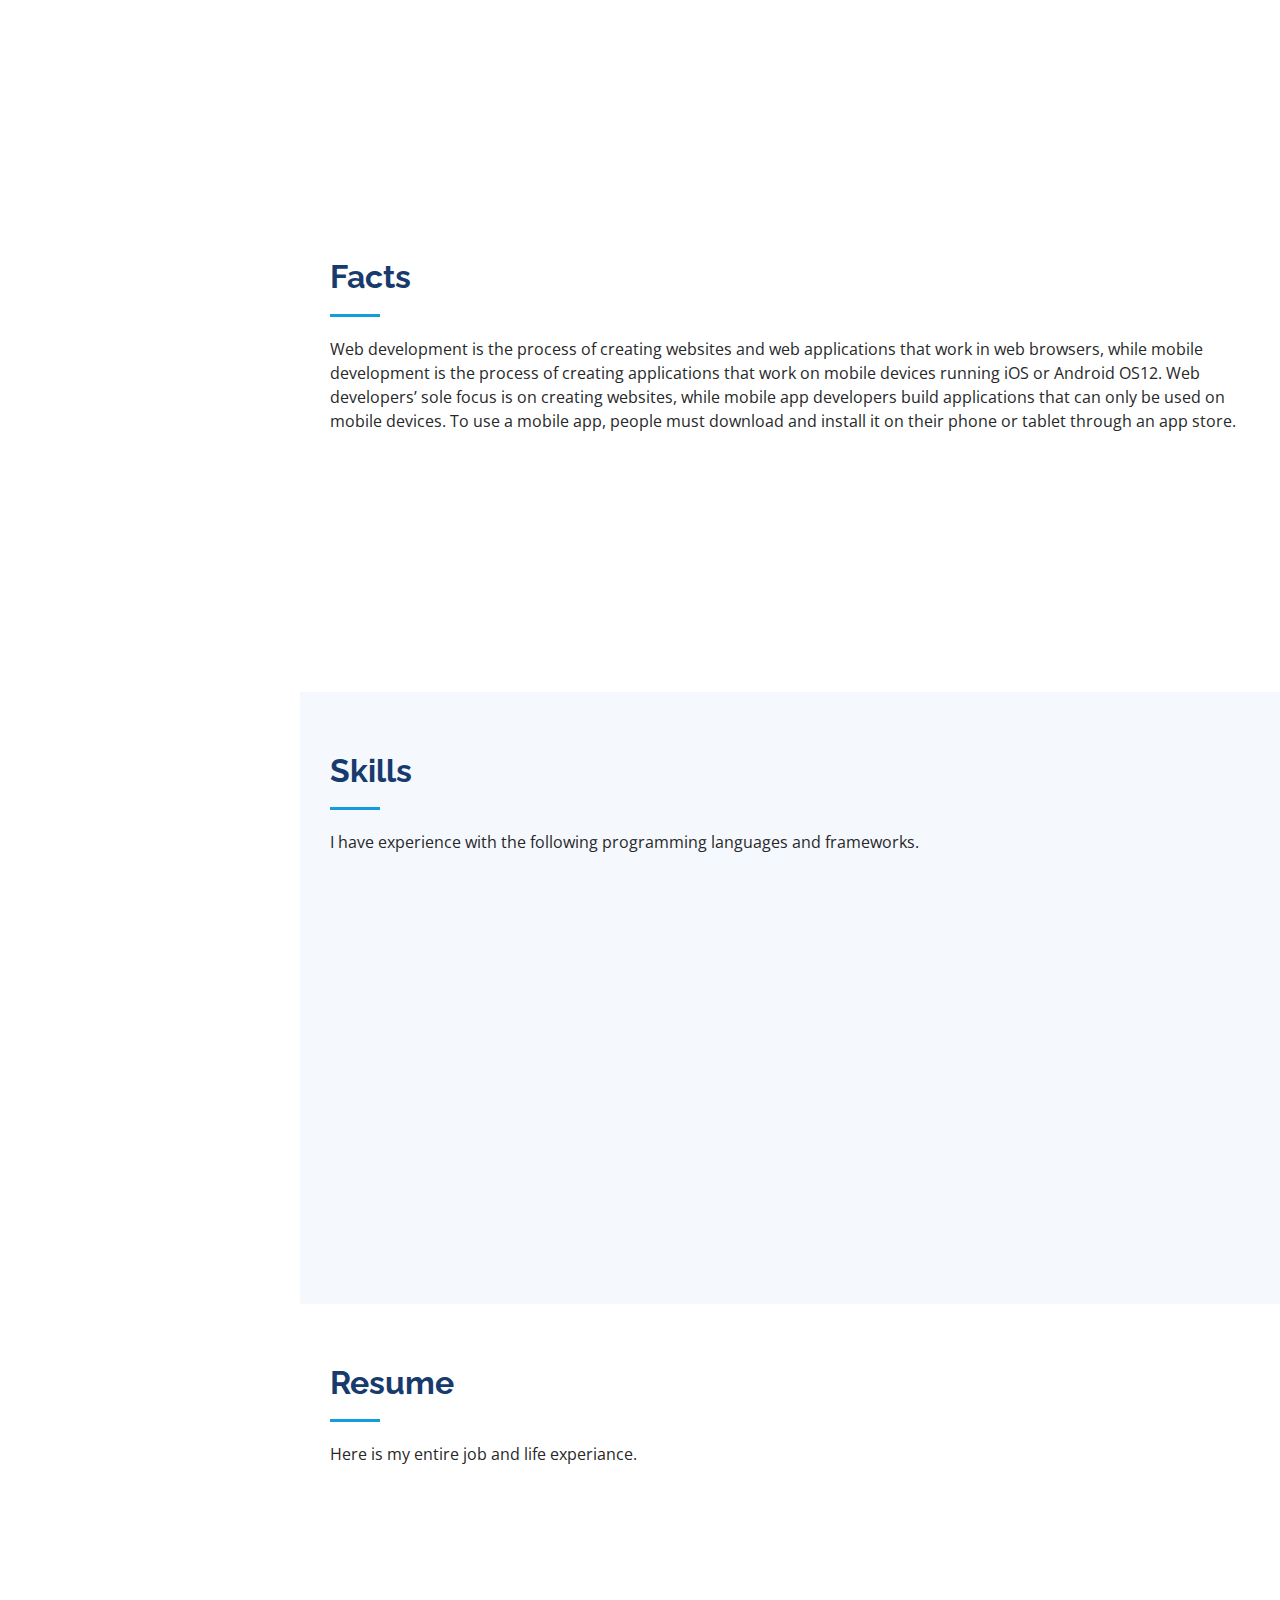
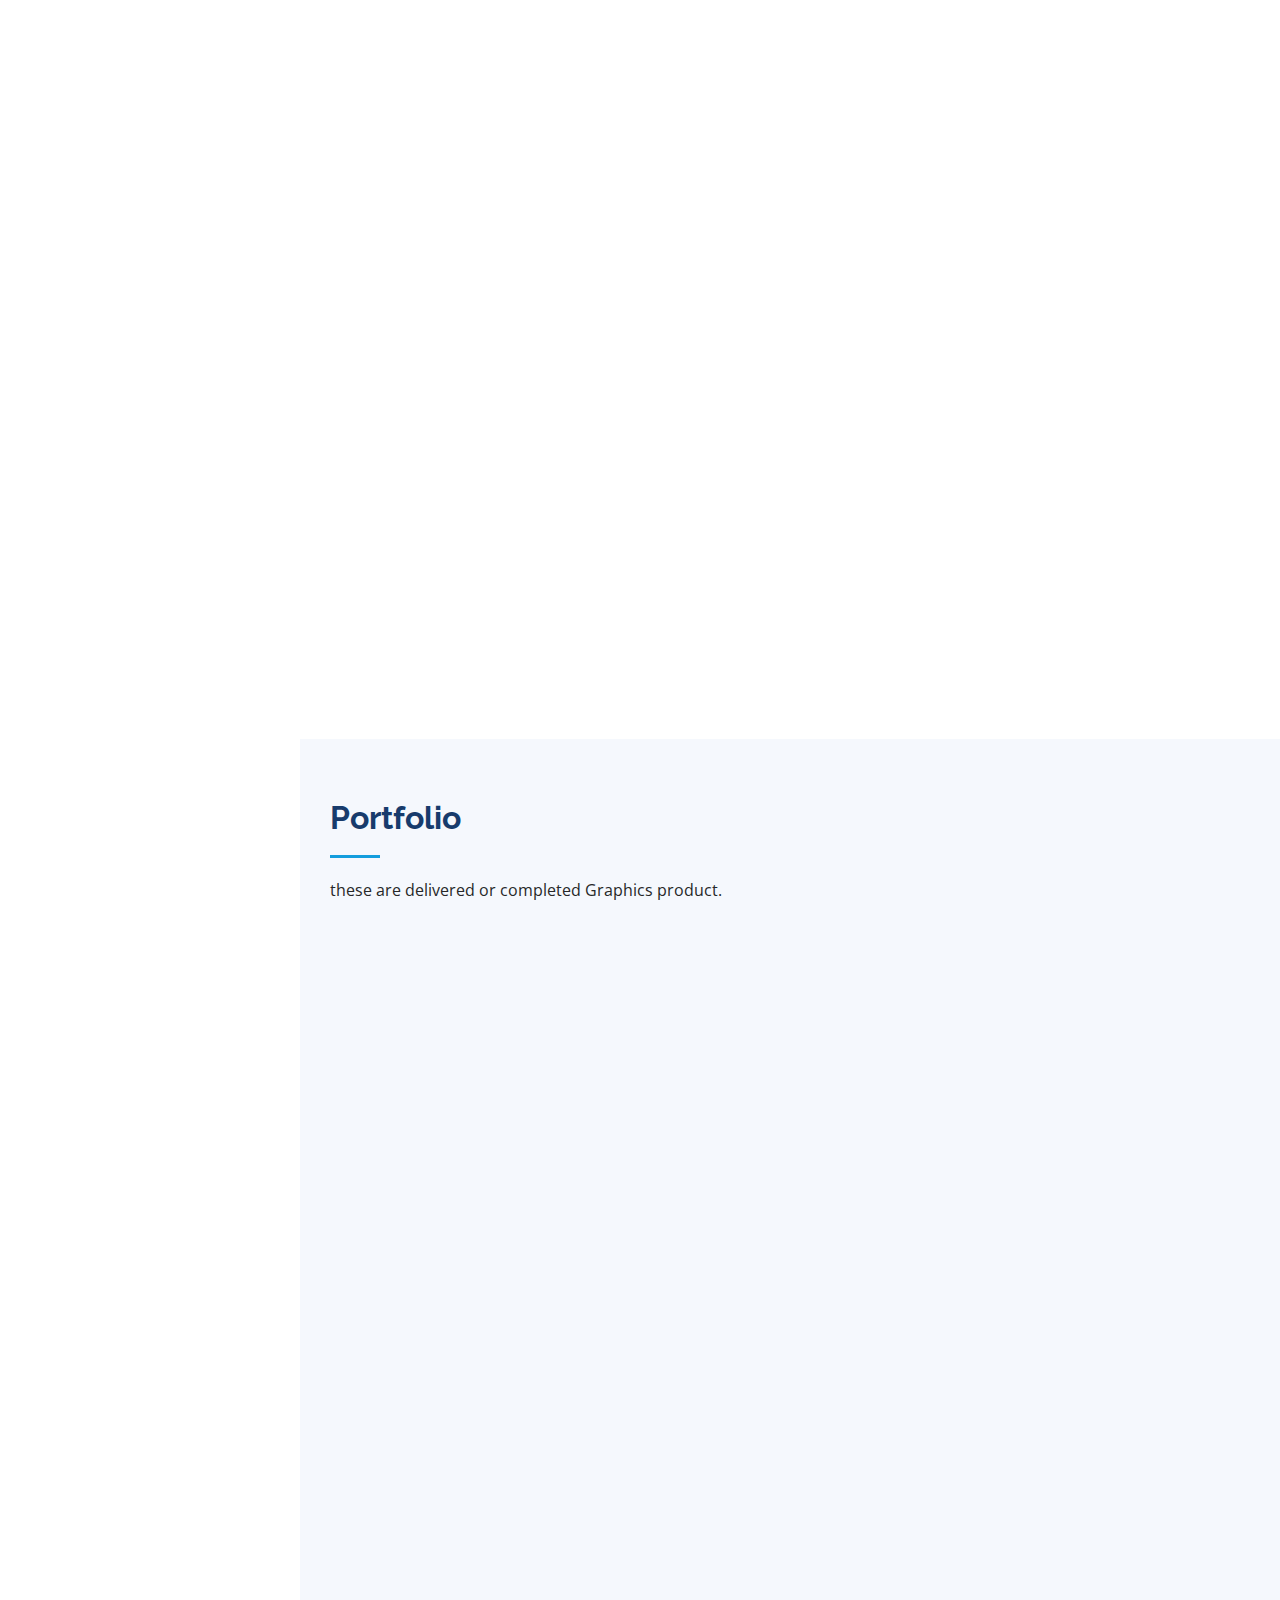
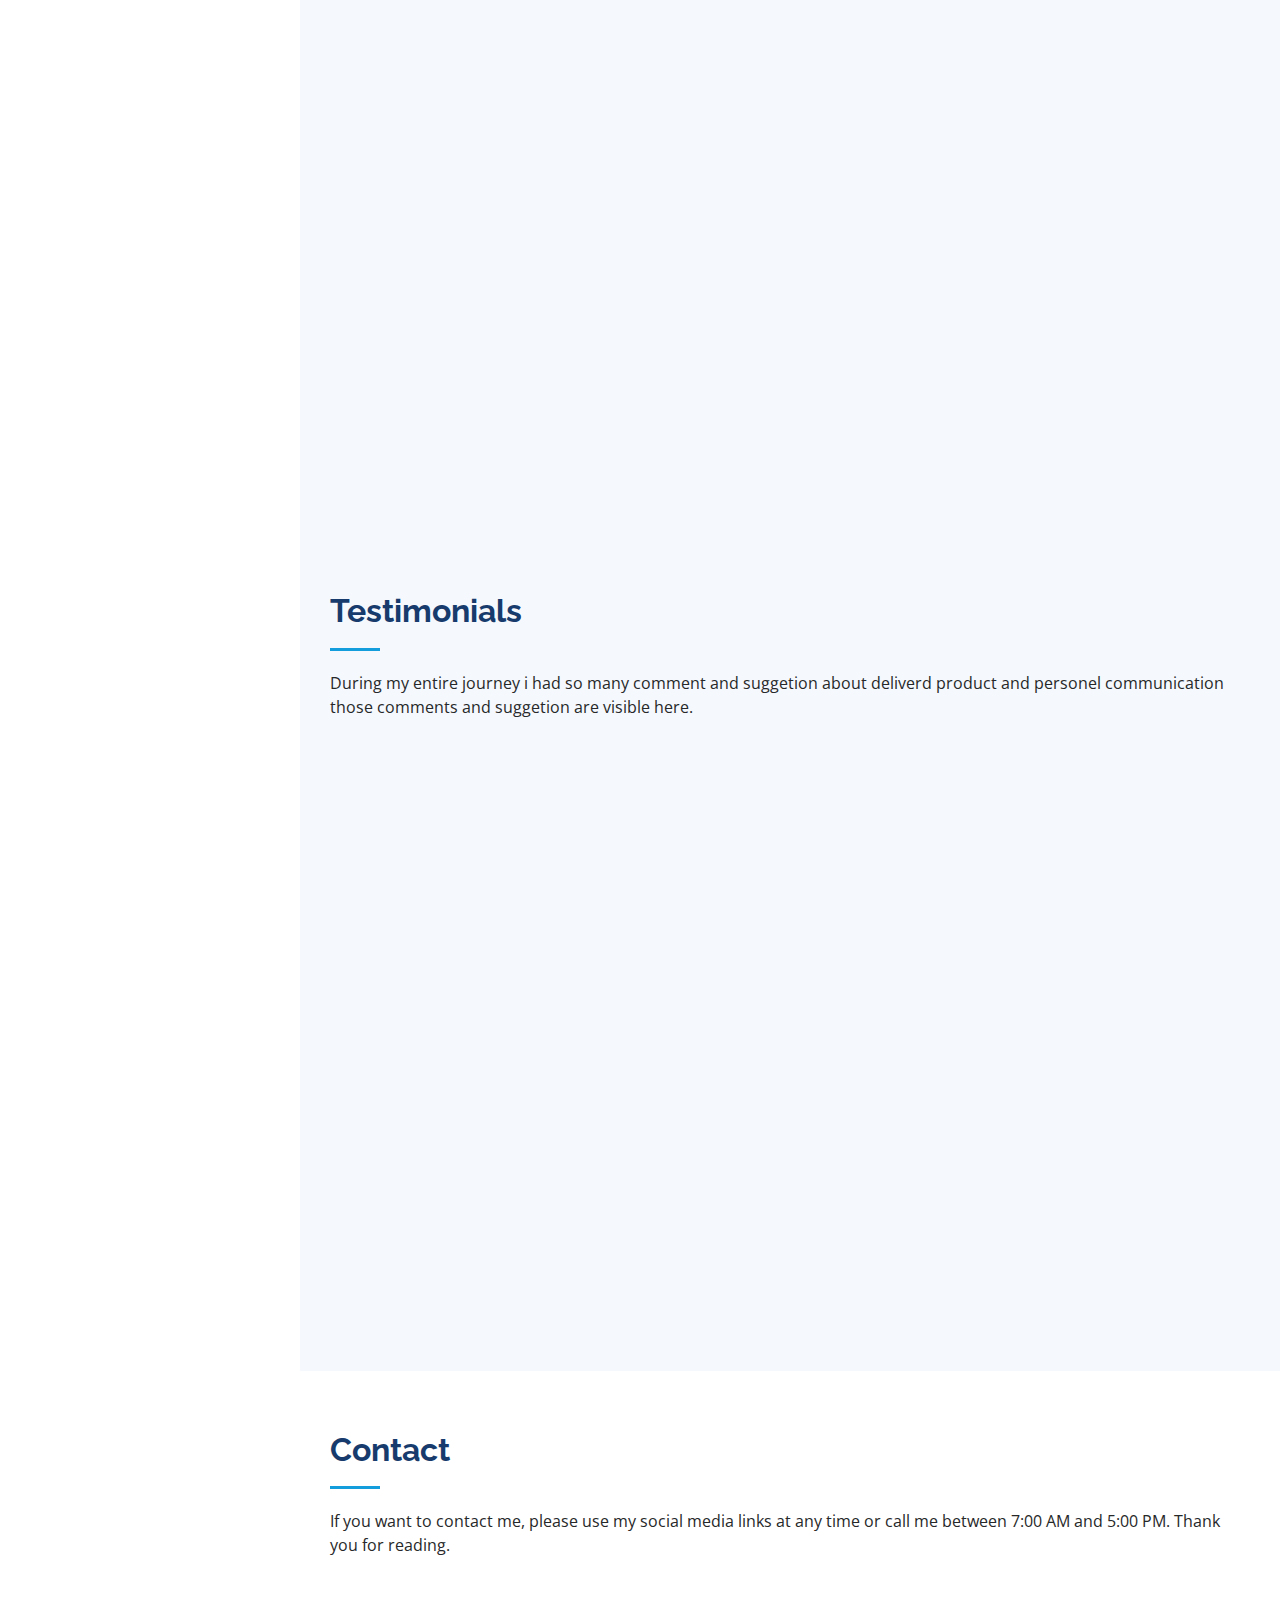
==== commit 2c6d1cd0: "done" ====
--- a/index.html
+++ b/index.html
@@ -100,9 +100,10 @@
           <div class="col-lg-4" data-aos="fade-right">
             <img src="assets/img/hero.jpg" class="img-fluid" alt="Tewodros profile picture">
           </div>
+          <p>&nbsp;  &nbsp; &nbsp;<strong>junior Mobile &amp; Web Developer</strong> </p>
           <div class="col-lg-8 pt-4 pt-lg-0 content" data-aos="fade-left">
             <h3>&ensp;  &emsp; TEWODROS MEKURIYA</h3>
-            <p>&nbsp;  &nbsp; &nbsp;<strong>junior Mobile &amp; Web Developer</strong> </p>
+            
             <div class="row">
               <div class="col-lg-6">
                 <ul>
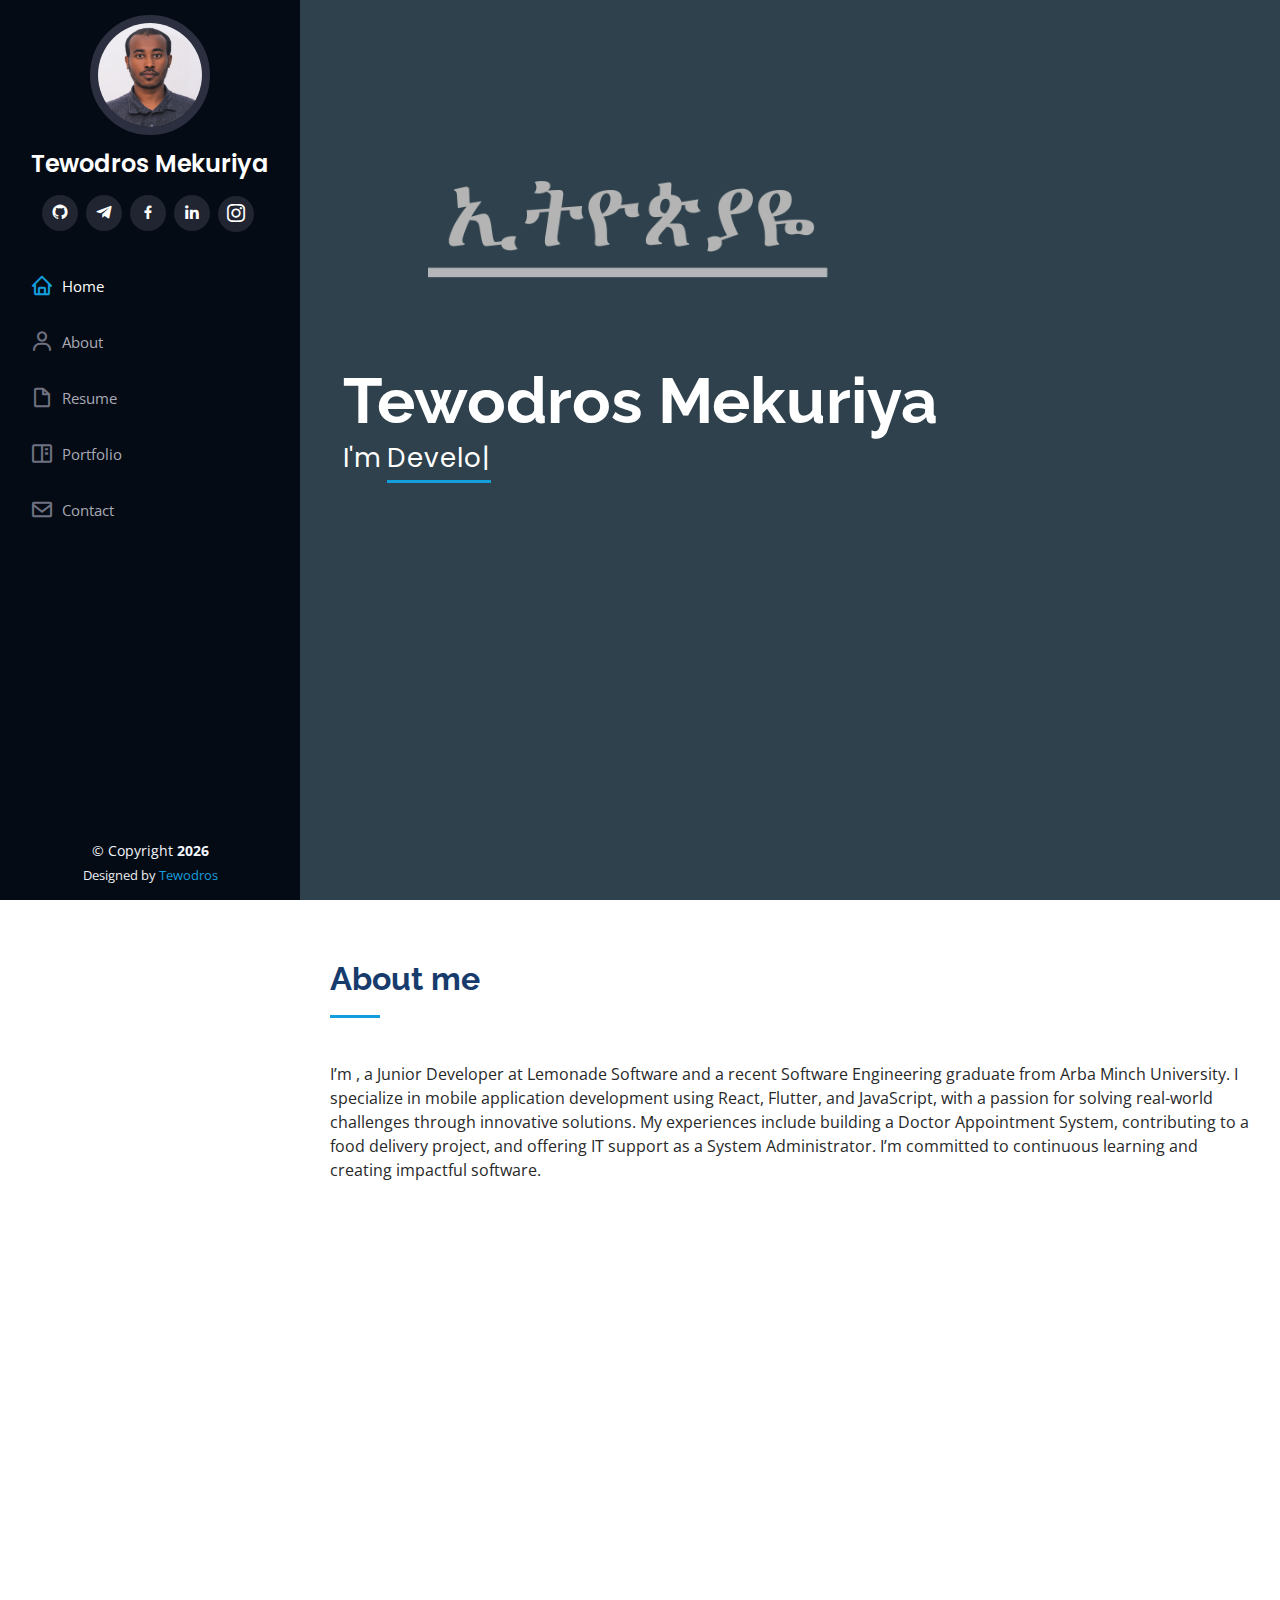
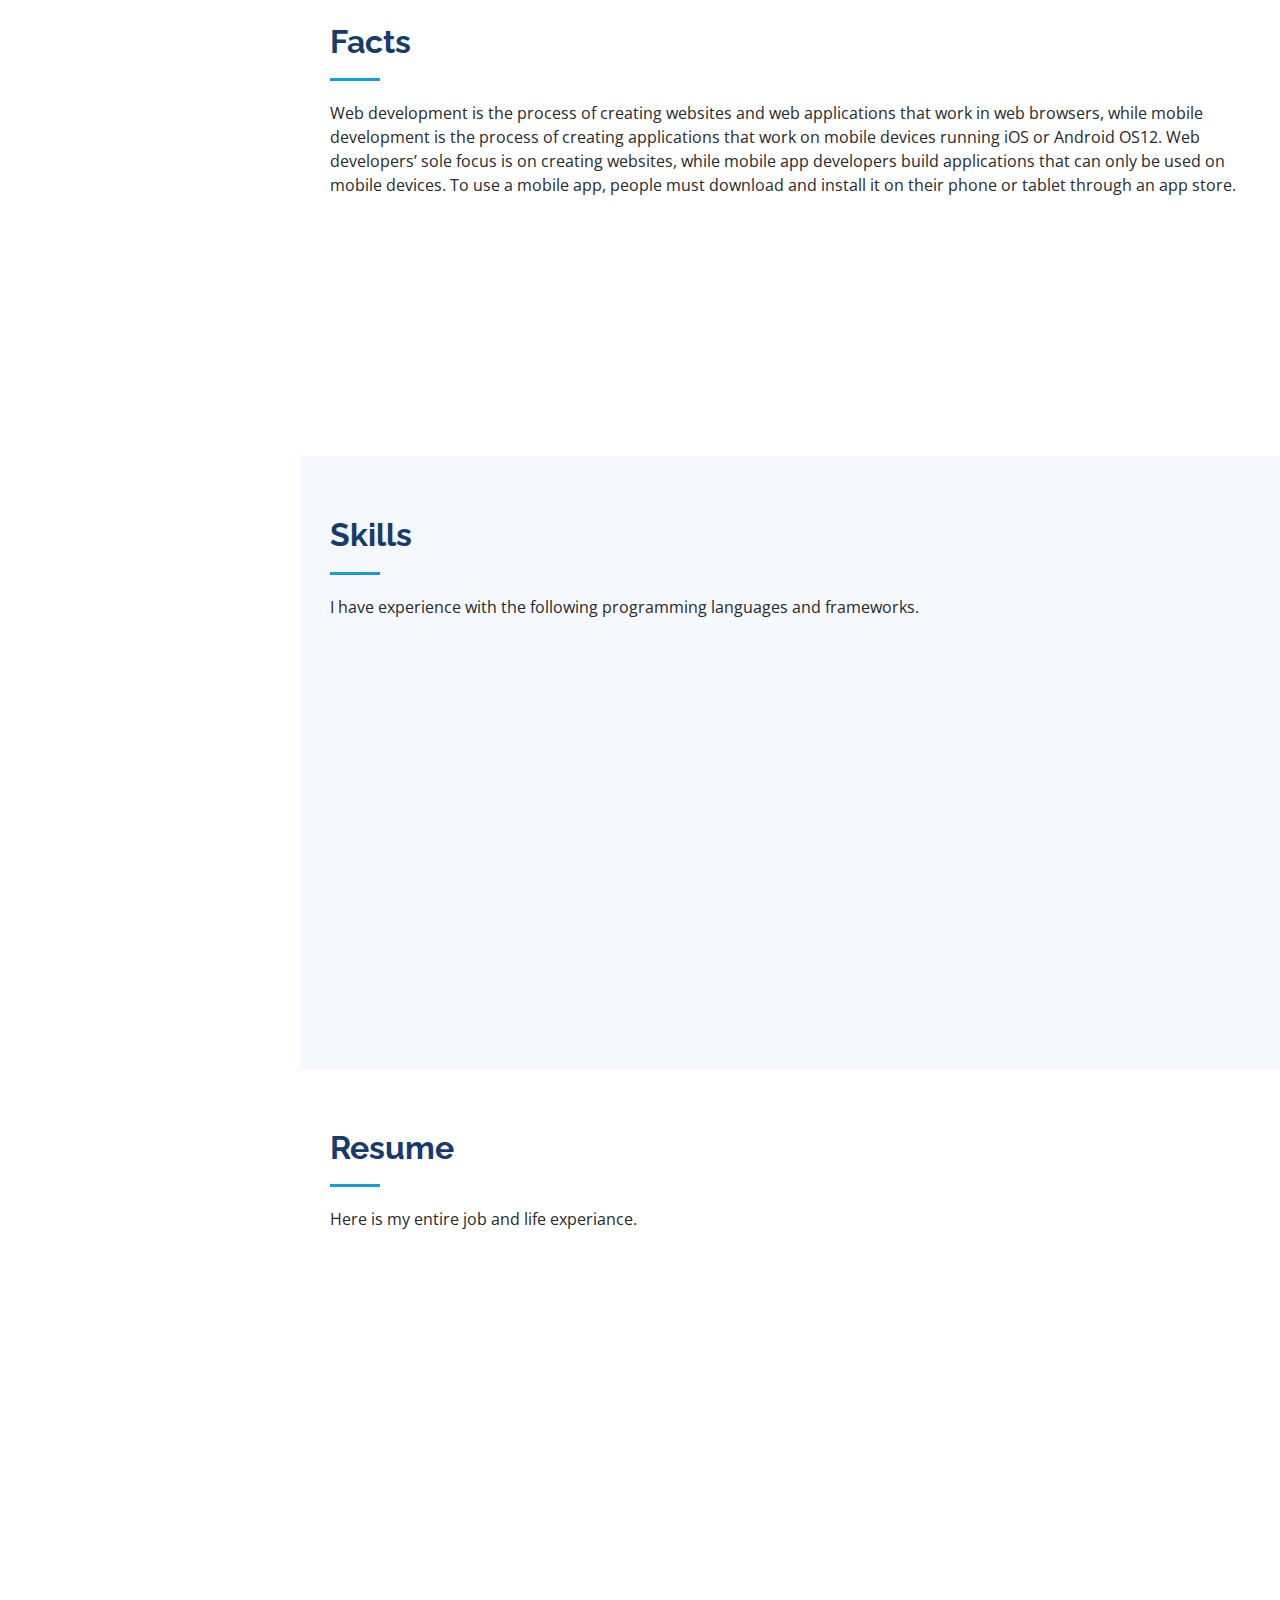
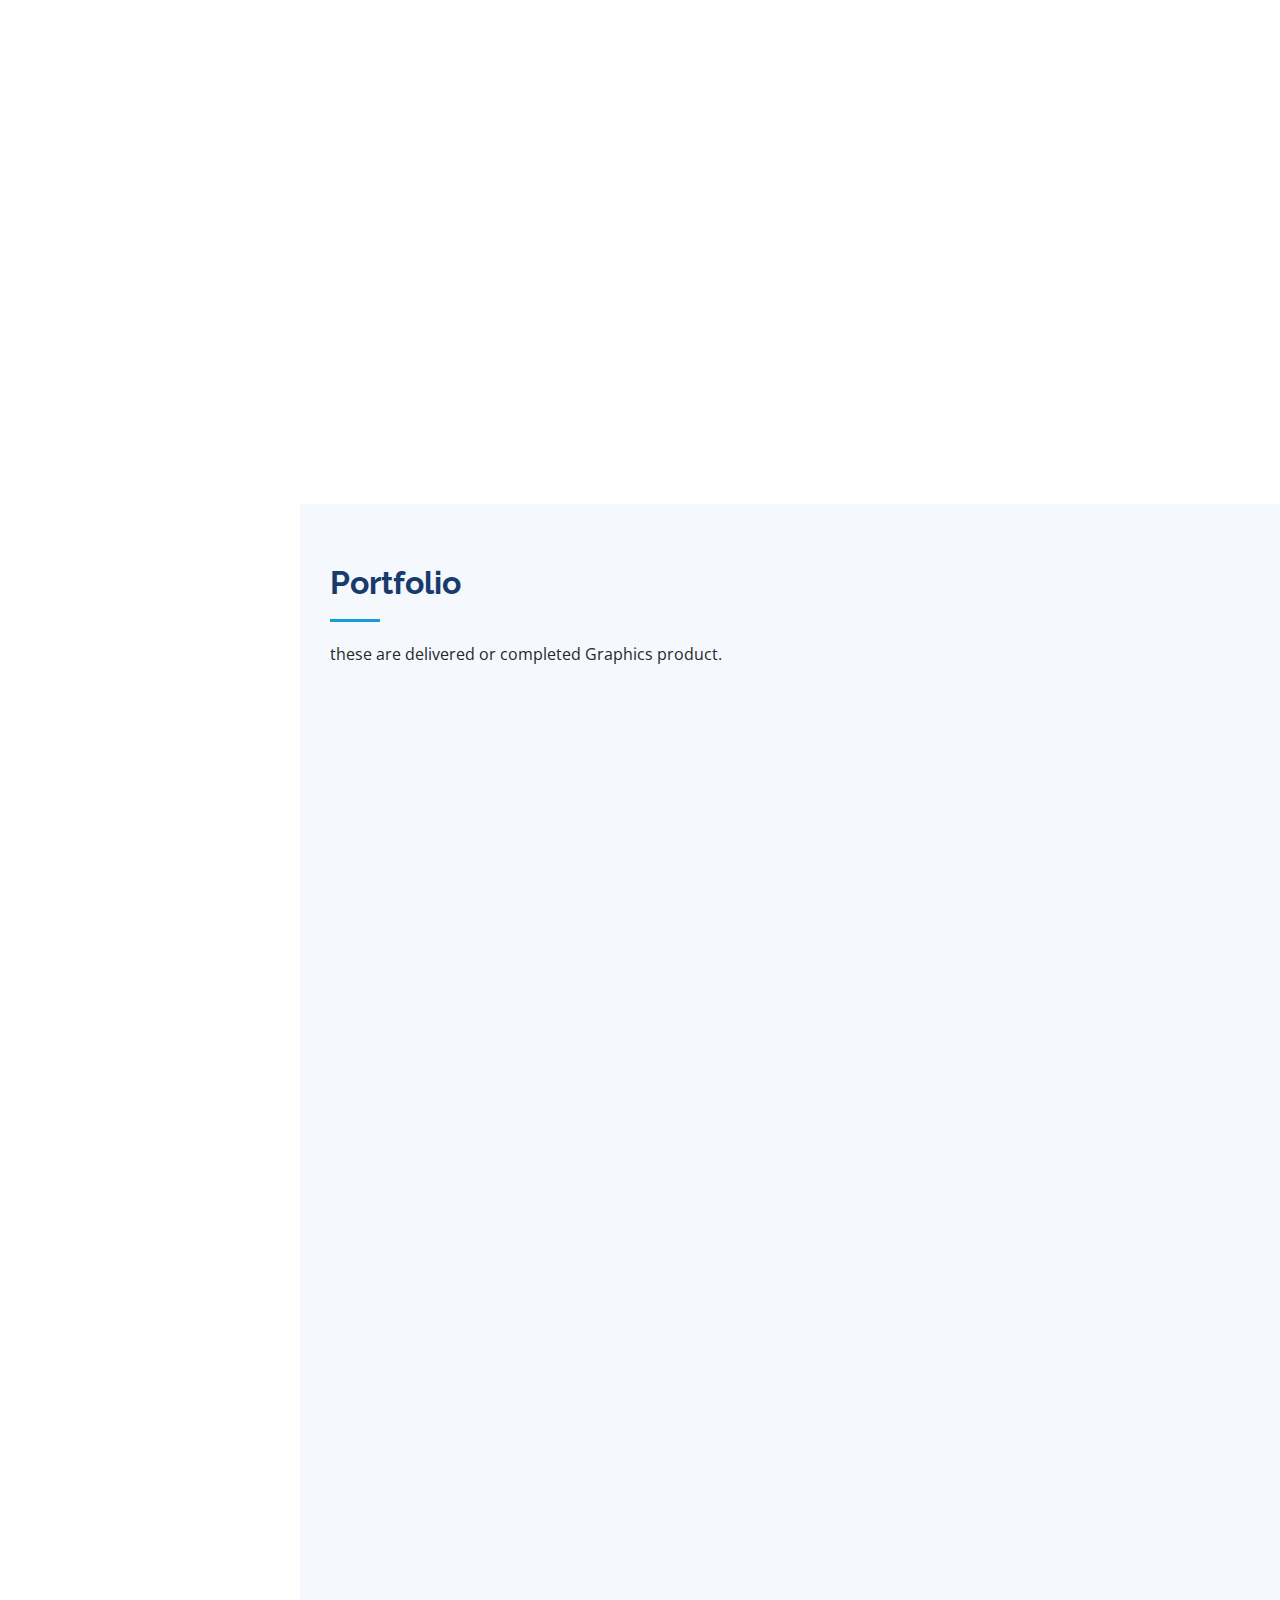
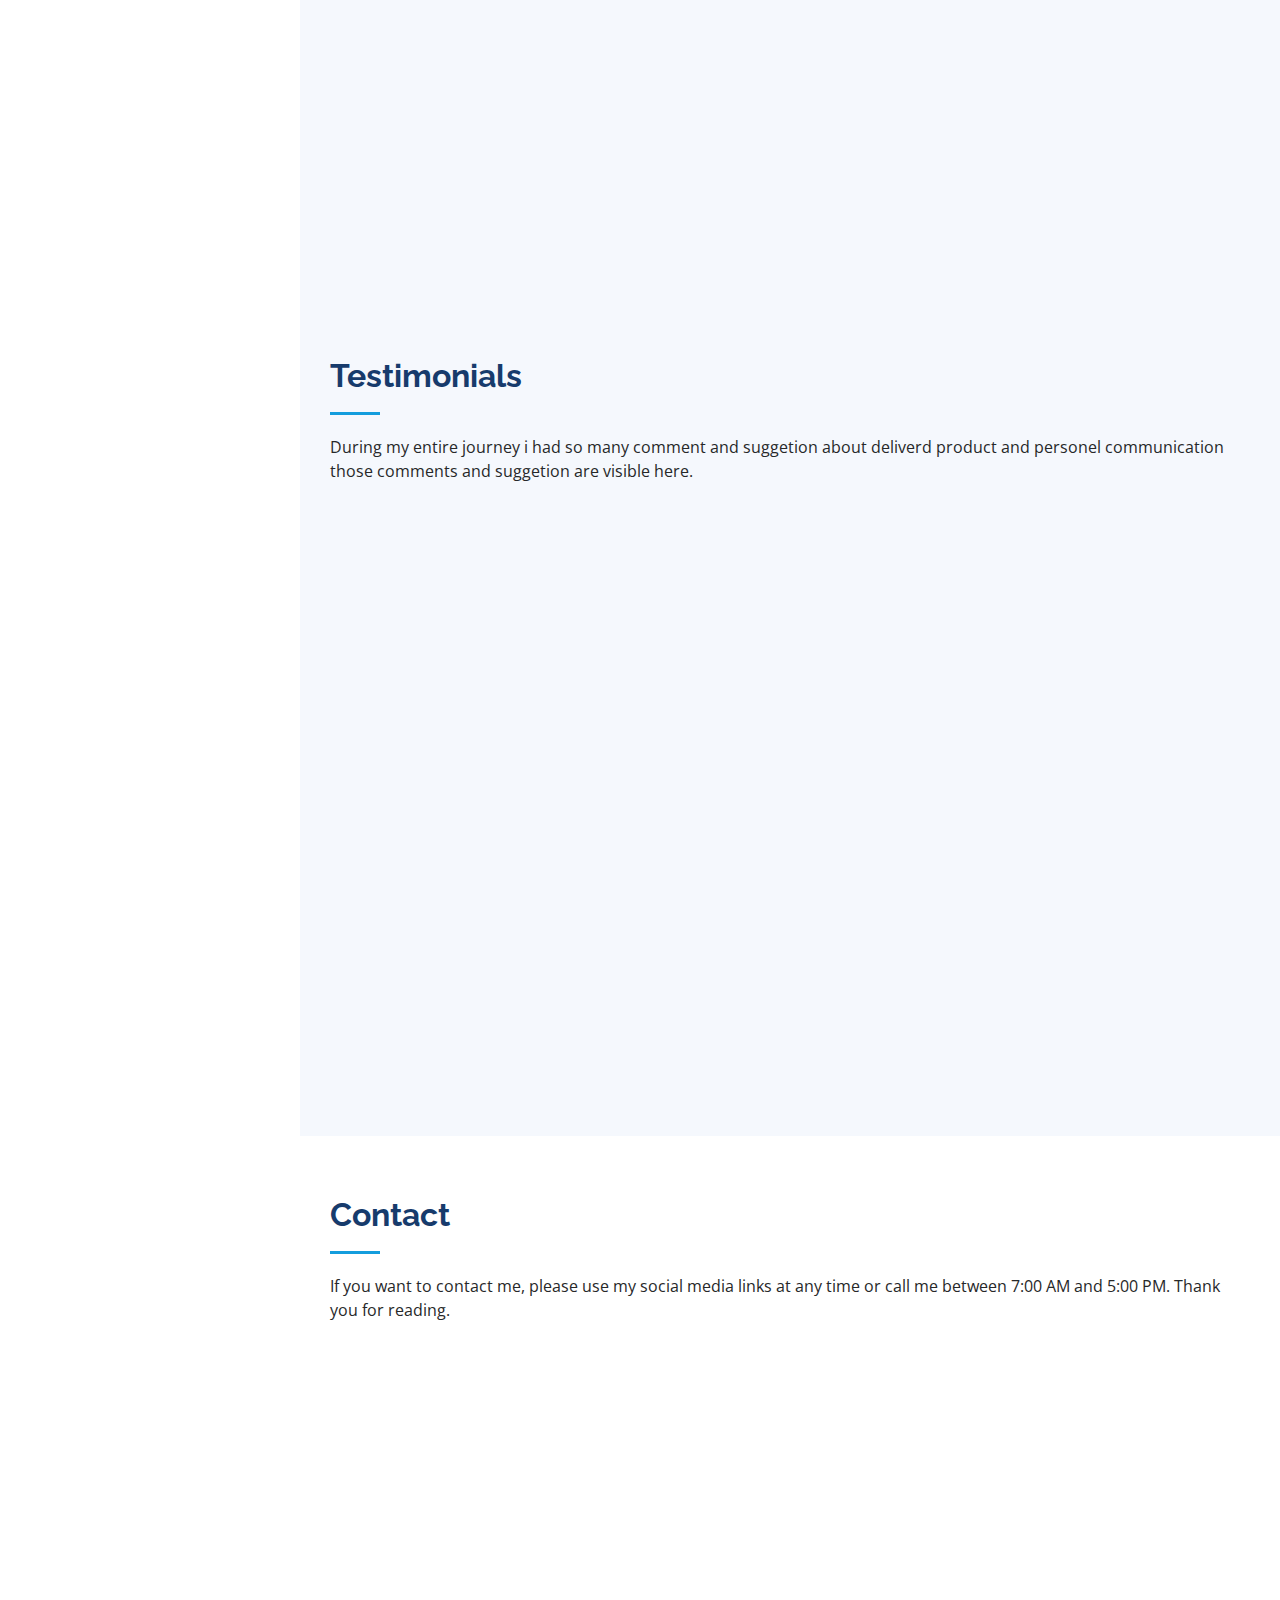
==== commit cace2b65: "change" ====
--- a/index.html
+++ b/index.html
@@ -92,7 +92,7 @@
 
         <div class="section-title">
           <h2>About me</h2>
-          <p><br> I’m , a Junior Developer at Lemonade Software and a recent Software Engineering graduate from Arba Minch University. I specialize in mobile application development using React, Flutter, and JavaScript, with a passion for solving real-world challenges through innovative solutions. My experiences include building a Doctor Appointment System, contributing to a food delivery project, and offering IT support as a System Administrator. I’m committed to continuous learning and creating impactful software
+          <p><br> I’m , a Junior Developer at Lemonade Software and a recent Software Engineering graduate from Arba Minch University. I specialize in mobile application development using React, Flutter, and JavaScript, with a passion for solving real-world challenges through innovative solutions. My experiences include building a Doctor Appointment System, contributing to a food delivery project, and offering IT support as a System Administrator. I’m committed to continuous learning and creating impactful software.
           </p>
         </div>
 
@@ -100,9 +100,10 @@
           <div class="col-lg-4" data-aos="fade-right">
             <img src="assets/img/hero.jpg" class="img-fluid" alt="Tewodros profile picture">
           </div>
-          <p>&nbsp;  &nbsp; &nbsp;<strong>junior Mobile &amp; Web Developer</strong> </p>
+          
           <div class="col-lg-8 pt-4 pt-lg-0 content" data-aos="fade-left">
             <h3>&ensp;  &emsp; TEWODROS MEKURIYA</h3>
+            <p>&nbsp;  &nbsp; &nbsp;<strong>junior Mobile &amp; Web Developer</strong> </p>
             
             <div class="row">
               <div class="col-lg-6">
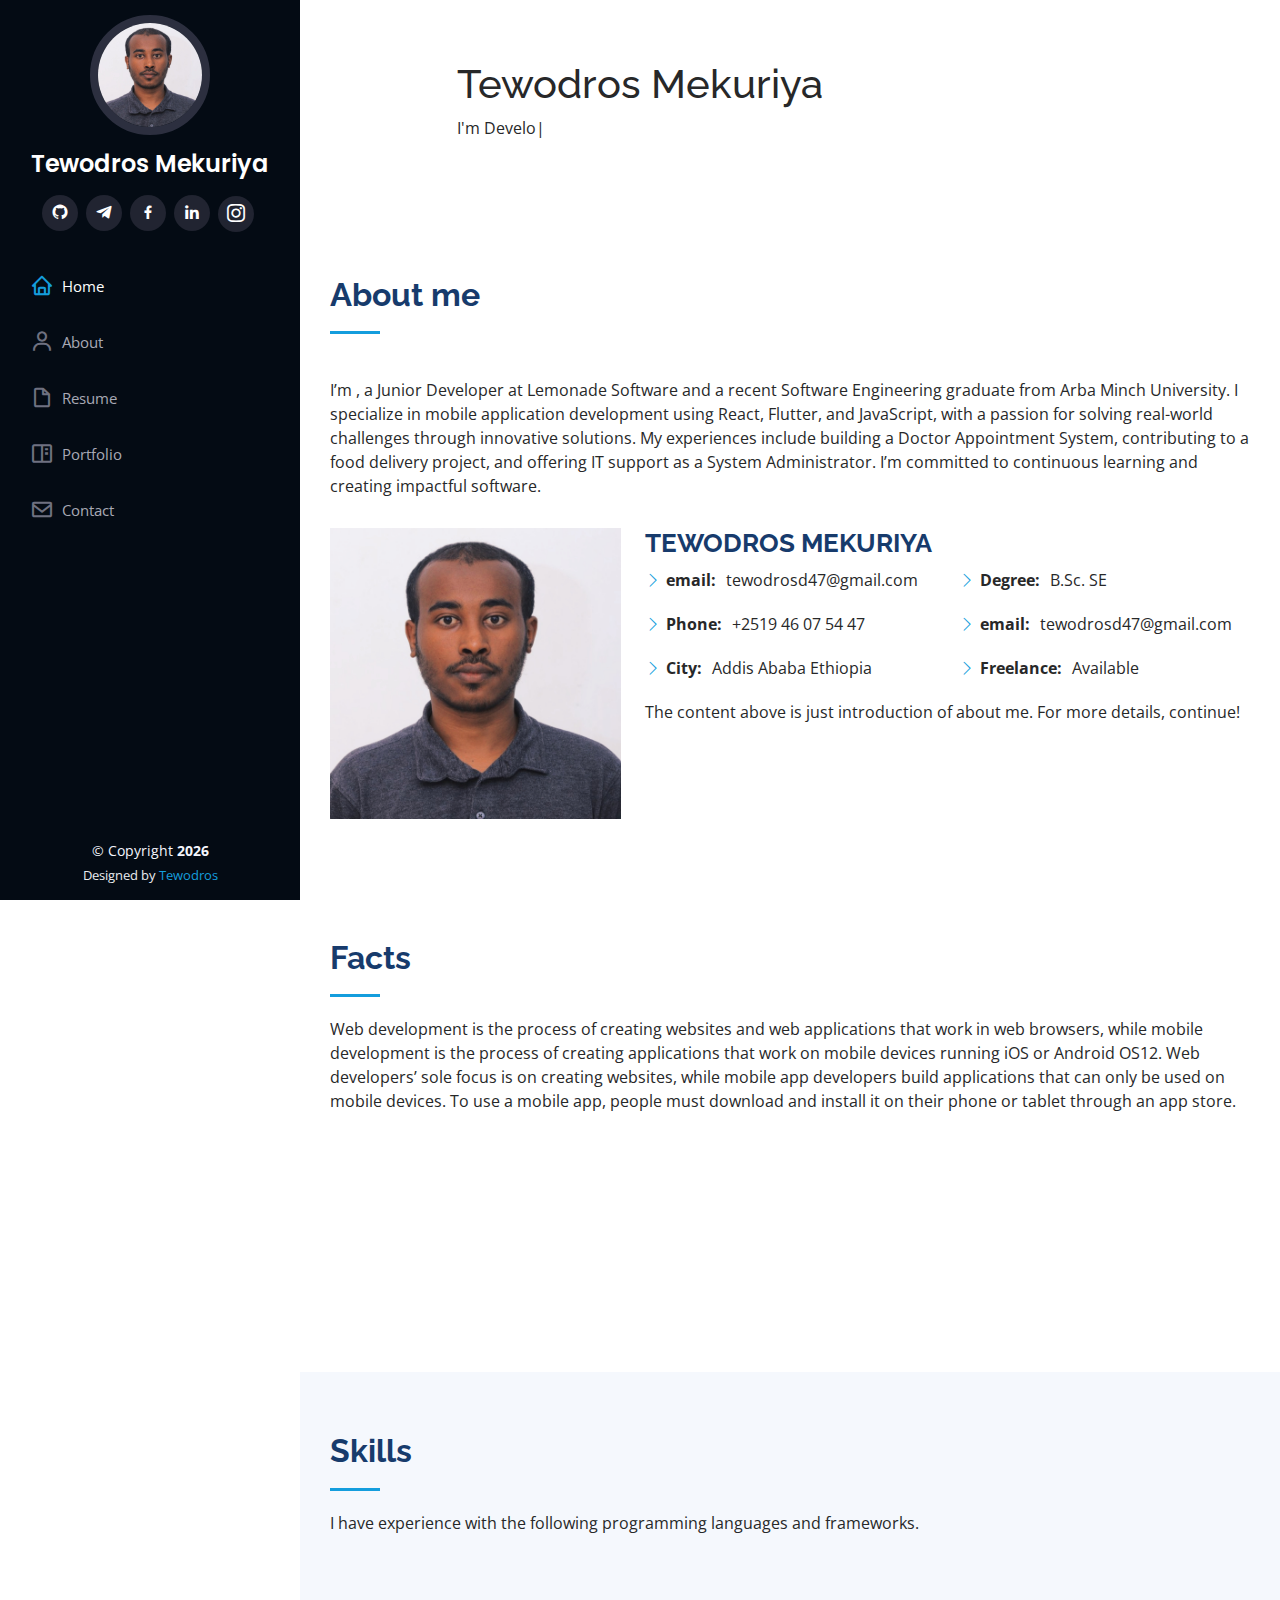
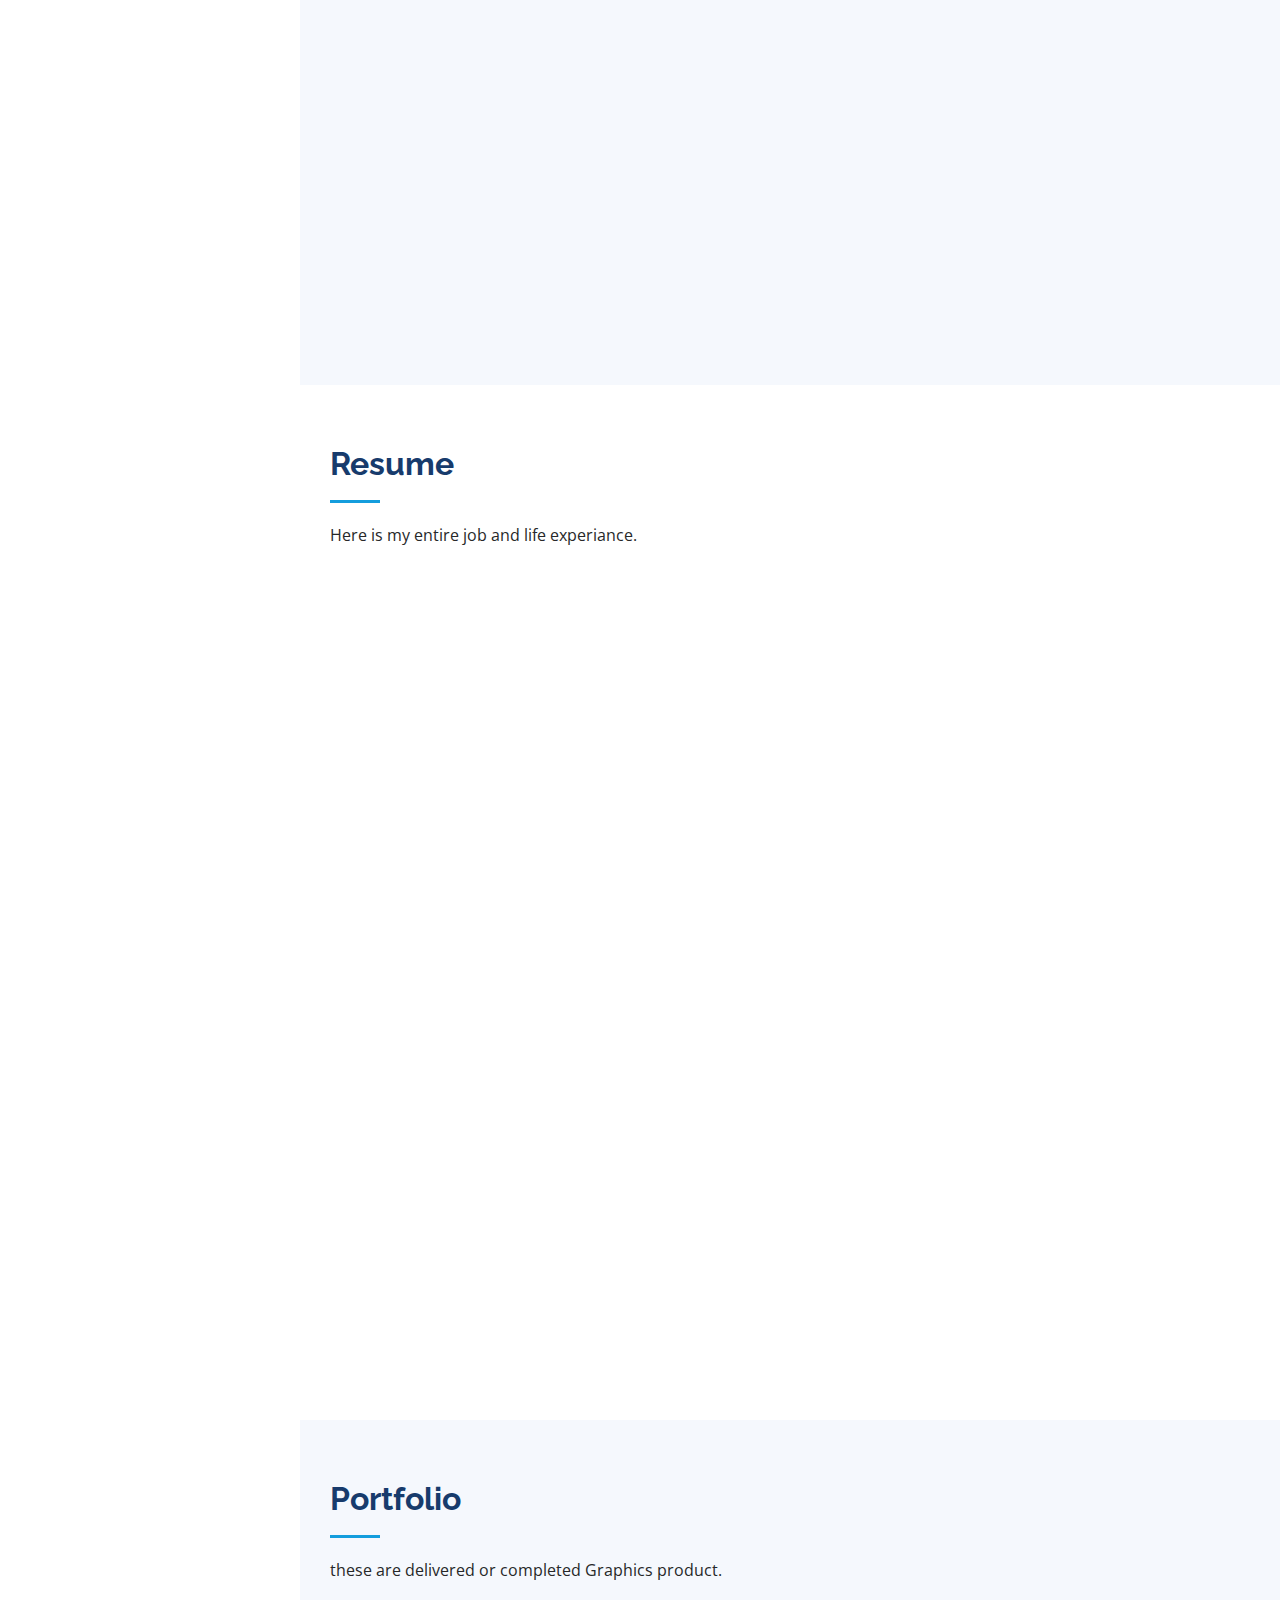
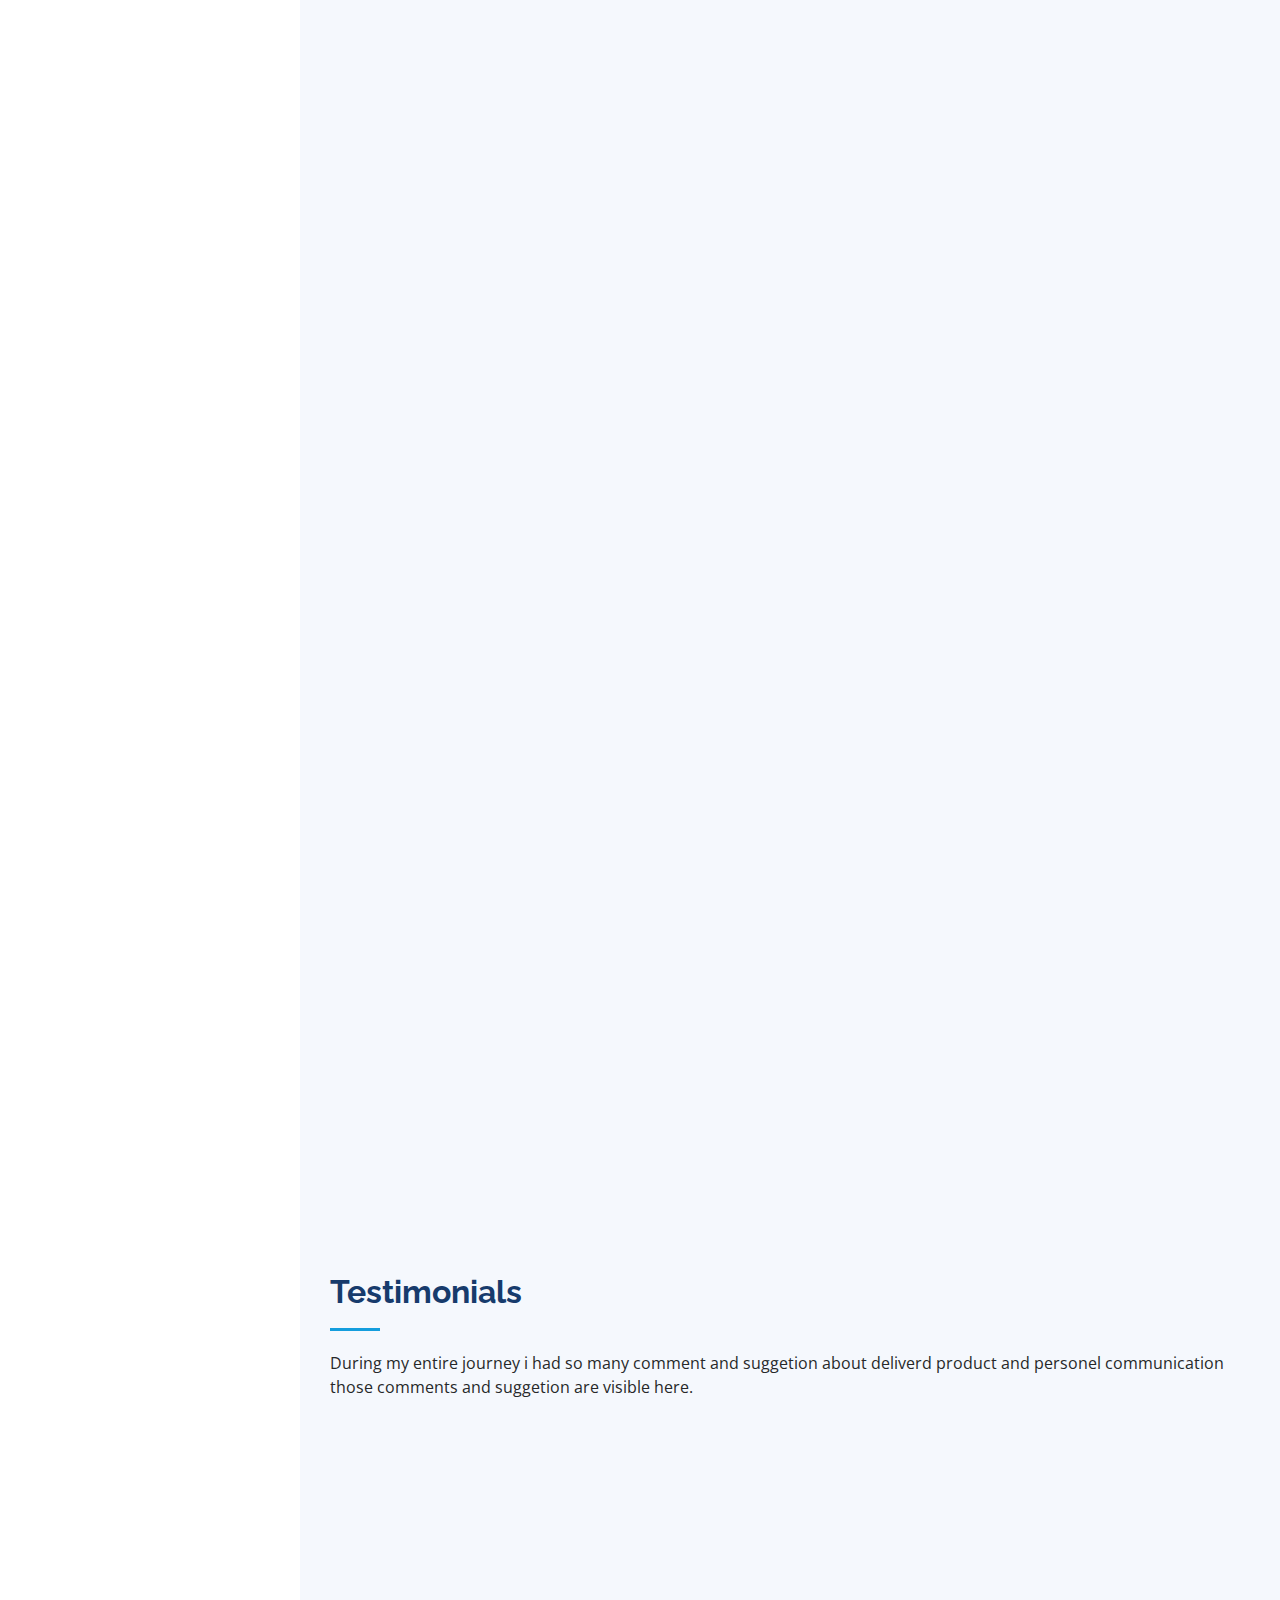
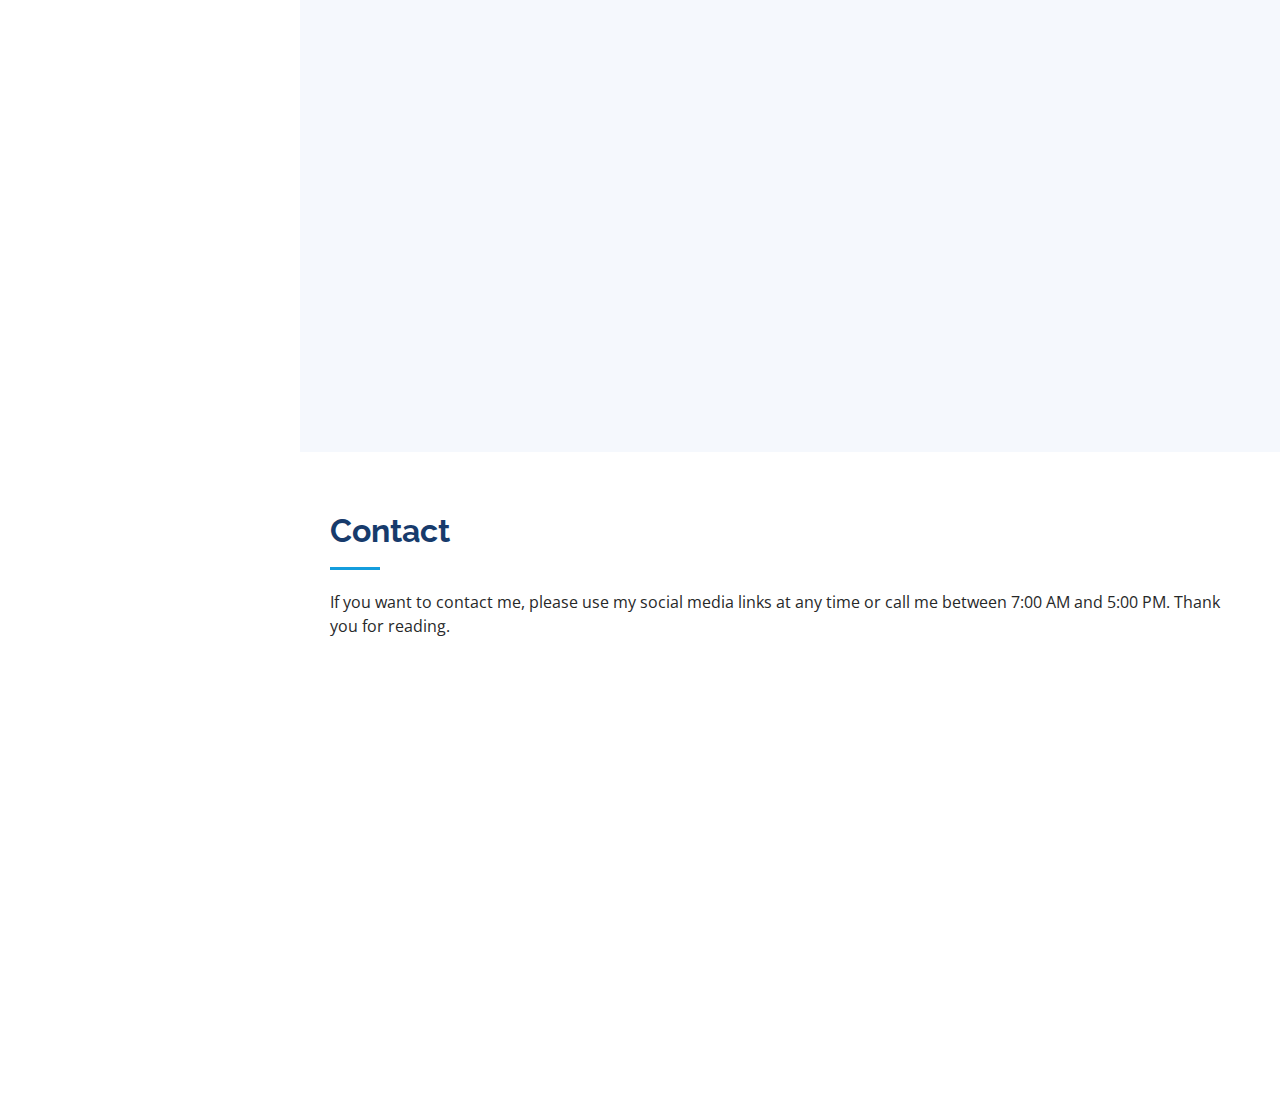
==== commit 4c03683a: "hero id removed" ====
--- a/index.html
+++ b/index.html
@@ -76,7 +76,7 @@
   </header><!-- End Header -->
 
   <!-- ======= Hero Section ======= -->
-  <section id="hero" class="d-flex flex-column justify-content-center align-items-center">
+  <section  class="d-flex flex-column justify-content-center align-items-center">
     <div class="hero-container" data-aos="fade-in">
 
       <h1>Tewodros Mekuriya</h1>
@@ -102,8 +102,8 @@
           </div>
           
           <div class="col-lg-8 pt-4 pt-lg-0 content" data-aos="fade-left">
-            <h3>&ensp;  &emsp; TEWODROS MEKURIYA</h3>
-            <p>&nbsp;  &nbsp; &nbsp;<strong>junior Mobile &amp; Web Developer</strong> </p>
+            <h3>TEWODROS MEKURIYA</h3>
+            
             
             <div class="row">
               <div class="col-lg-6">
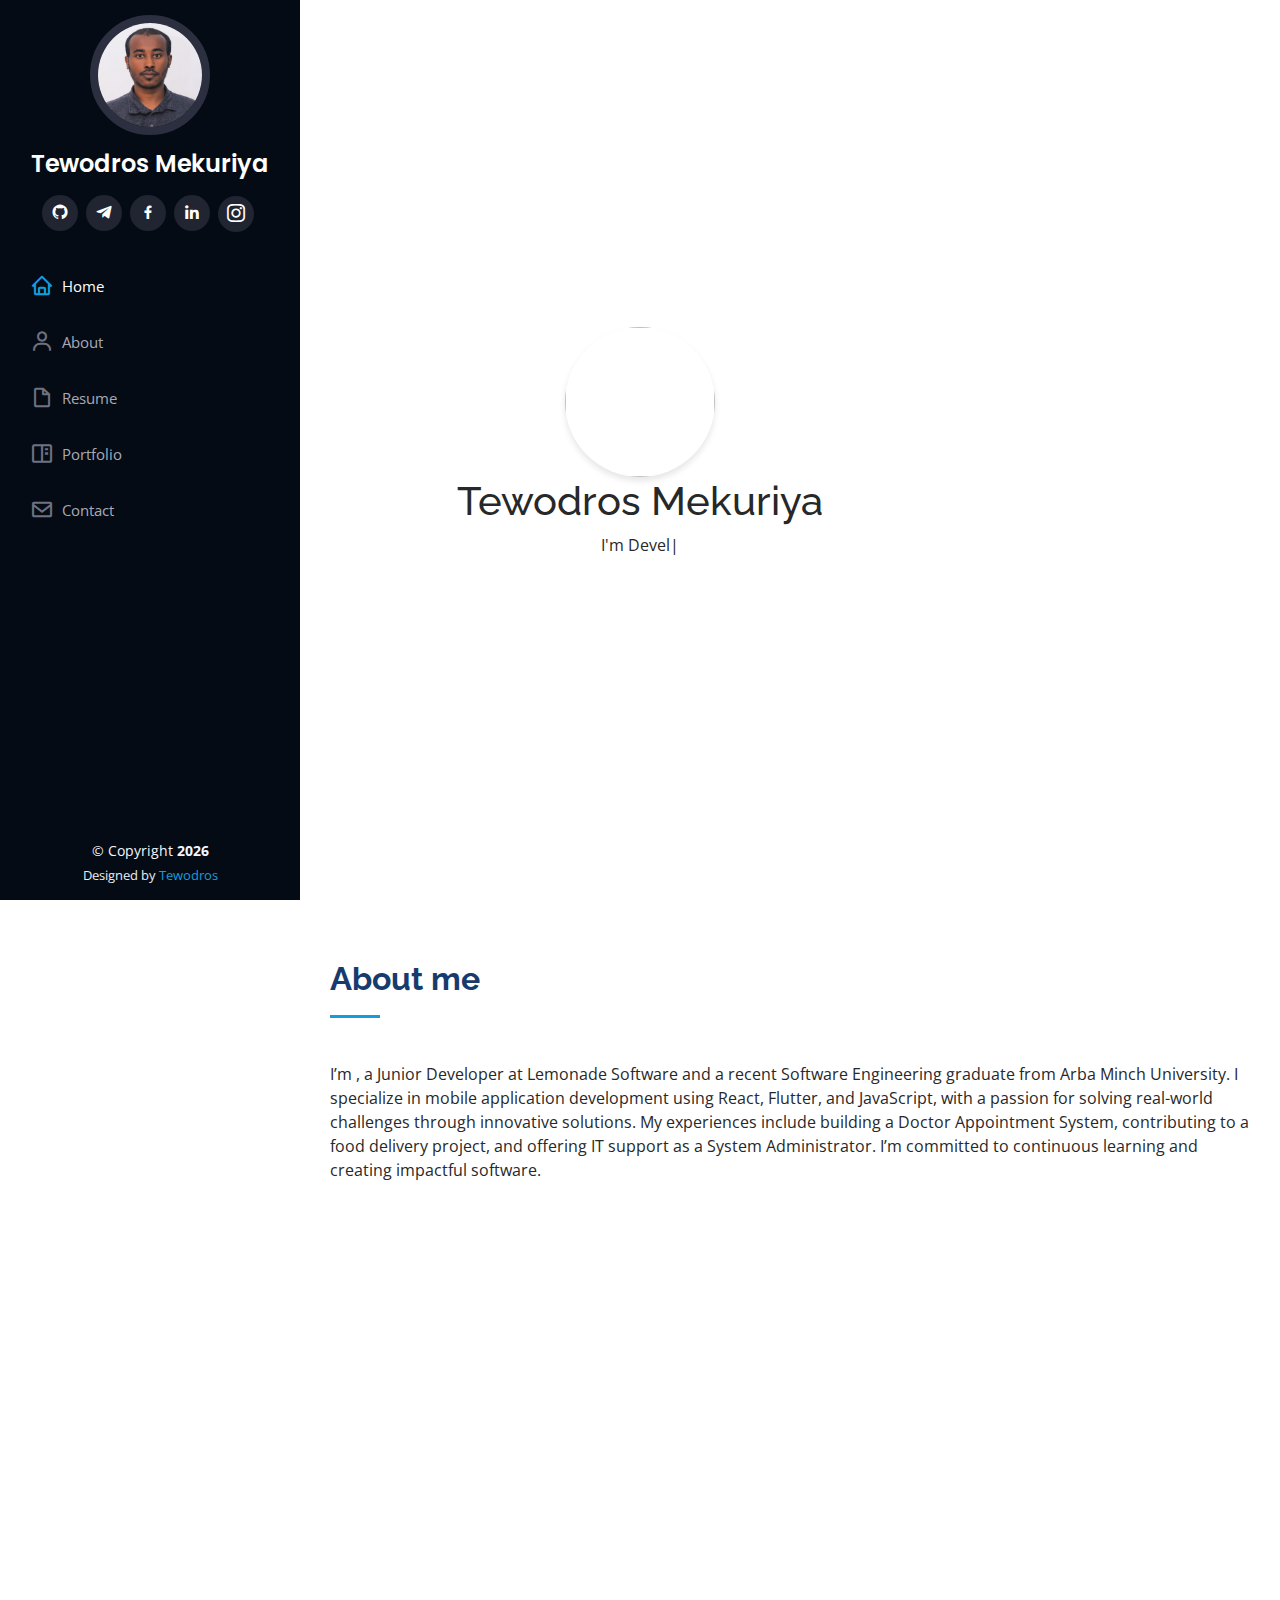
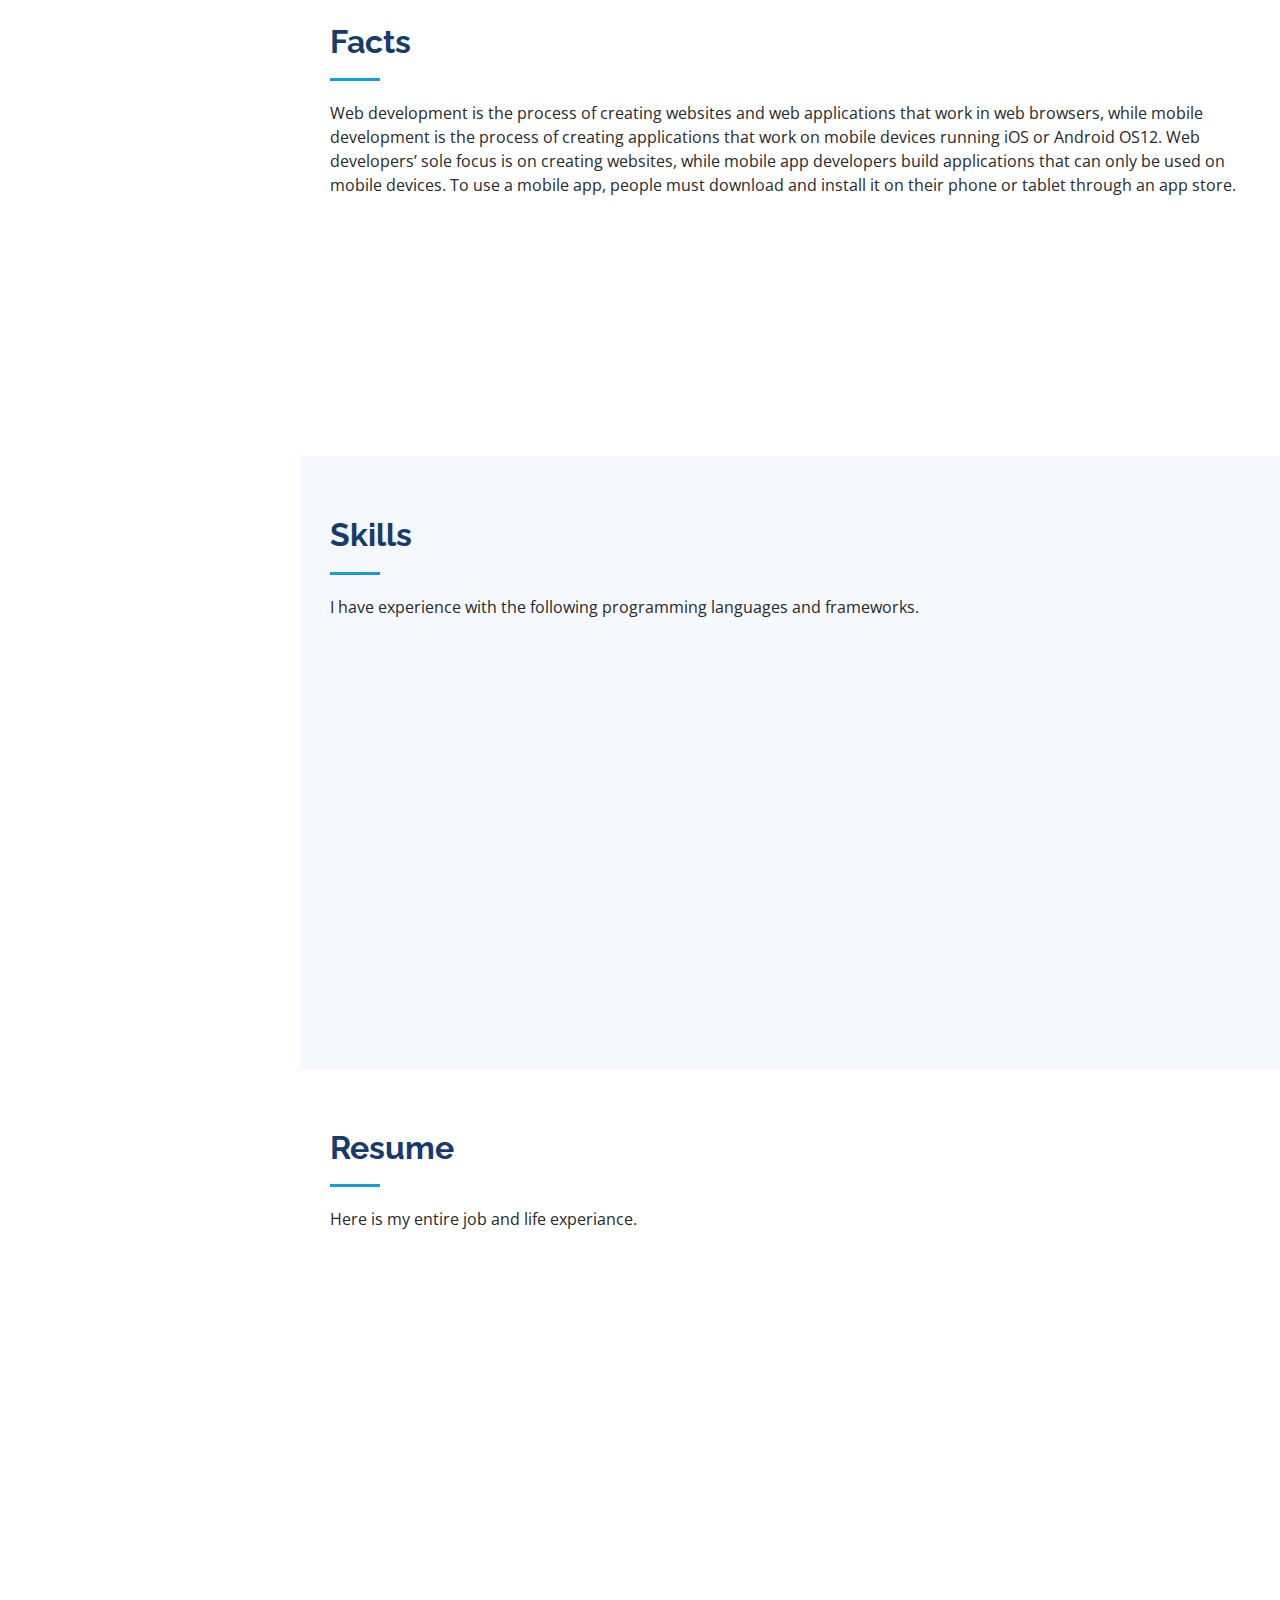
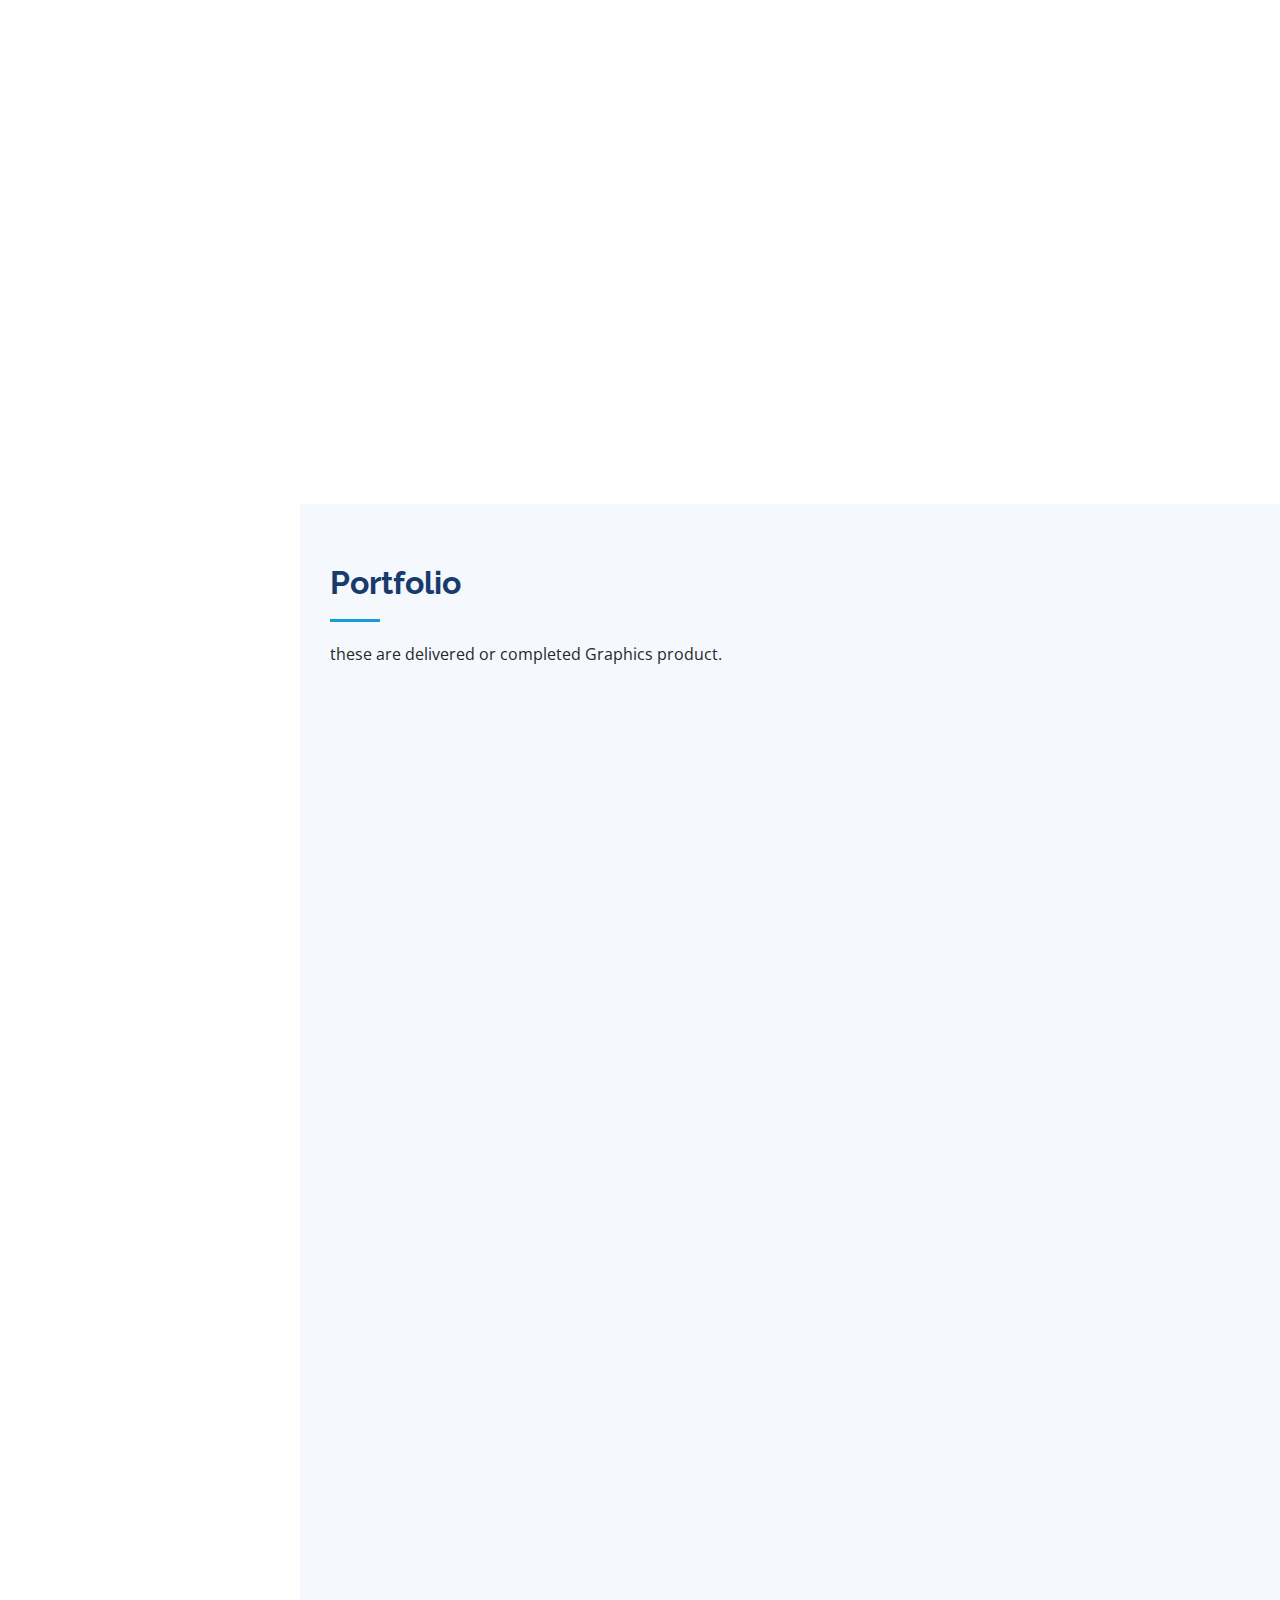
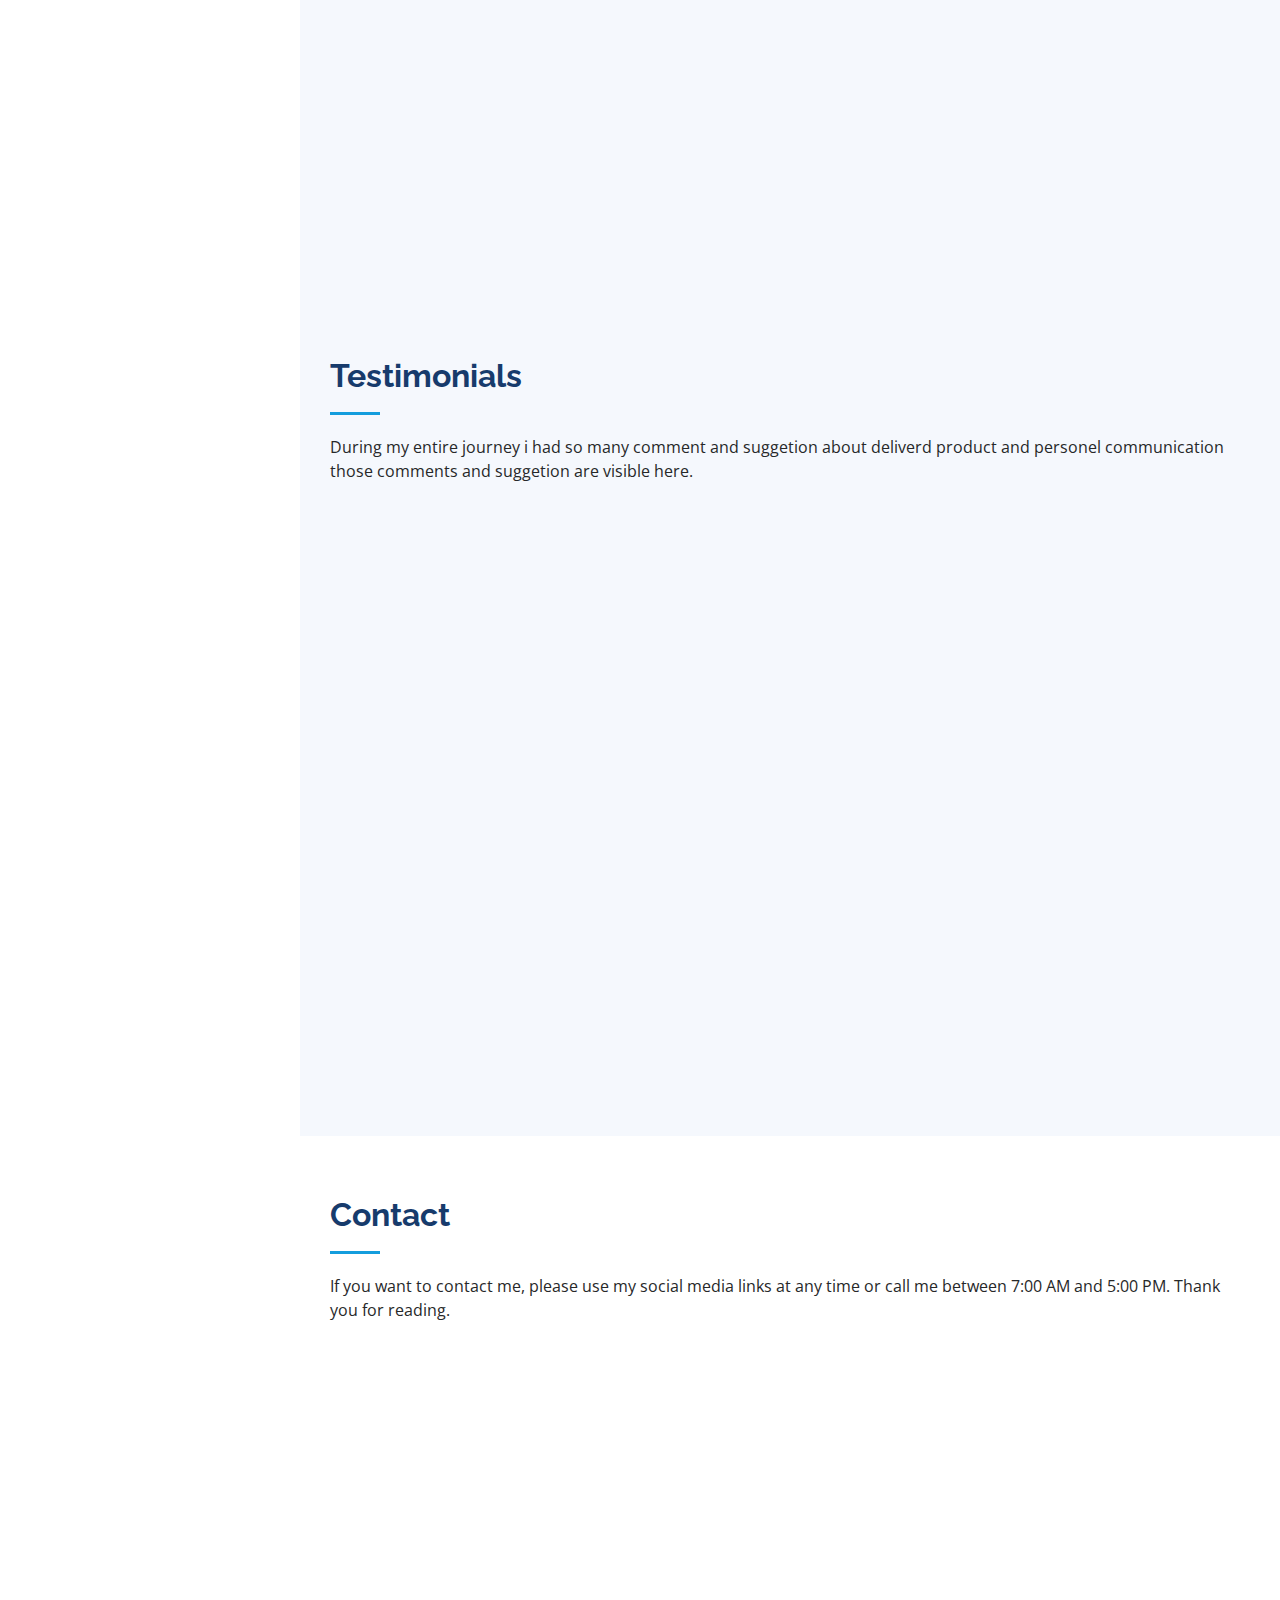
==== commit e519ca6d: "landing page is changed" ====
--- a/index.html
+++ b/index.html
@@ -76,9 +76,10 @@
   </header><!-- End Header -->
 
   <!-- ======= Hero Section ======= -->
-  <section  class="d-flex flex-column justify-content-center align-items-center">
-    <div class="hero-container" data-aos="fade-in">
-
+  <section id="fullbody">
+    
+    <div class="imagecontainer" data-aos="fade-in">
+        <img src="./assets/img/hero.jpg/" alt="" class="image">
       <h1>Tewodros Mekuriya</h1>
       <p>I'm <span class="typed" data-typed-items="Developer, Freelancer, Graphics Designer"></span></p>
     </div>
@@ -92,7 +93,11 @@
 
         <div class="section-title">
           <h2>About me</h2>
-          <p><br> I’m , a Junior Developer at Lemonade Software and a recent Software Engineering graduate from Arba Minch University. I specialize in mobile application development using React, Flutter, and JavaScript, with a passion for solving real-world challenges through innovative solutions. My experiences include building a Doctor Appointment System, contributing to a food delivery project, and offering IT support as a System Administrator. I’m committed to continuous learning and creating impactful software.
+          <p><br> I’m , a Junior Developer at Lemonade Software and a recent Software Engineering graduate from Arba
+            Minch University. I specialize in mobile application development using React, Flutter, and JavaScript, with
+            a passion for solving real-world challenges through innovative solutions. My experiences include building a
+            Doctor Appointment System, contributing to a food delivery project, and offering IT support as a System
+            Administrator. I’m committed to continuous learning and creating impactful software.
           </p>
         </div>
 
@@ -100,11 +105,11 @@
           <div class="col-lg-4" data-aos="fade-right">
             <img src="assets/img/hero.jpg" class="img-fluid" alt="Tewodros profile picture">
           </div>
-          
+
           <div class="col-lg-8 pt-4 pt-lg-0 content" data-aos="fade-left">
-            <h3>TEWODROS MEKURIYA</h3>
-            
-            
+            <h3> TEWODROS MEKURIYA</h3>
+
+
             <div class="row">
               <div class="col-lg-6">
                 <ul>
@@ -117,13 +122,14 @@
               <div class="col-lg-6">
                 <ul>
                   <li><i class="bi bi-chevron-right"></i> <strong>Degree:</strong> <span>B.Sc. SE</span></li>
-                  <li><i class="bi bi-chevron-right"></i> <strong>email:</strong> <span>tewodrosd47@gmail.com</span></li>
+                  <li><i class="bi bi-chevron-right"></i> <strong>email:</strong> <span>tewodrosd47@gmail.com</span>
+                  </li>
                   <li><i class="bi bi-chevron-right"></i> <strong>Freelance:</strong> <span>Available</span></li>
                 </ul>
               </div>
             </div>
             <p>
-              The content above is just introduction of  about me. For more details, continue! 
+              The content above is just introduction of about me. For more details, continue!
           </div>
         </div>
 
@@ -186,11 +192,11 @@
           <h2>Skills</h2>
           <p> I have experience with the following programming languages and frameworks. </p>
         </div>
-        
-     
+
+
 
         <div class="row skills-content">
-          
+
 
           <div class="col-lg-6" data-aos="fade-up">
             <div class="progress">
@@ -221,7 +227,7 @@
             </div>
 
 
-            
+
             <div class="progress">
               <span class="skill">PHP<i class="val">80%</i></span>
               <div class="progress-bar-wrap">
@@ -229,7 +235,7 @@
                 </div>
               </div>
             </div>
-            
+
             <div class="progress">
               <span class="skill">JavaScript <i class="val">85%</i></span>
               <div class="progress-bar-wrap">
@@ -329,36 +335,36 @@
 
           <div class="col-lg-6" data-aos="fade-up" data-aos-delay="100">
             <h3 class="resume-title">Professional Experience</h3>
-           
-              <div class="resume-item">
-                <h4>present - junior Developer</h4>
-                <p><em>at Lemonade Software plc</em></p>
-              </div>
-              <h4>System Administrator </h4>
-              <h5>Prime Bridge Academy</h5>
-              <p><em>During my stay at PBA </em></p>
+
+            <div class="resume-item">
+              <h4>present - junior Developer</h4>
+              <p><em>at Lemonade Software plc</em></p>
+            </div>
+            <h4>System Administrator </h4>
+            <h5>Prime Bridge Academy</h5>
+            <p><em>During my stay at PBA </em></p>
+            <ul>
+              <li>Network installation</li>
+              <li>Ip camera installation</li>
+              <li>Computer Maintenance</li>
+            </ul>
+            <div class="resume-item">
+              <h4>junior Developer</h4>
+              <p><em>Experiance, Addis Ababa at Collab Systems(internship programm) ,</em></p>
               <ul>
-                <li>Network installation</li>
-                <li>Ip camera installation</li>
-                <li>Computer Maintenance</li>
+                <li>Lead in the design, development, and implementation of the graphic, layout, and production
+                  communication materials</li>
+                <li>Delegate tasks to the members of the design team. </li>
+                <li>preparing related Ducumentation. </li>
+                <li>efficient use of production project budgets.</li>
               </ul>
-              <div class="resume-item">
-                <h4>junior Developer</h4>
-                <p><em>Experiance, Addis Ababa at Collab Systems(internship programm) ,</em></p>
-                <ul>
-                  <li>Lead in the design, development, and implementation of the graphic, layout, and production
-                    communication materials</li>
-                  <li>Delegate tasks to the members of the design team. </li>
-                  <li>preparing related Ducumentation. </li>
-                  <li>efficient use of production project budgets.</li>
-                </ul>
-              </div>
-            </div>
-
-           
-
-          </div>
-        </div>
+            </div>
+          </div>
+
+
+
+        </div>
+      </div>
 
       </div>
     </section><!-- End Resume Section -->
--- a/assets/css/style.css
+++ b/assets/css/style.css
@@ -31,6 +31,30 @@
 h5,
 h6 {
   font-family: "Raleway", sans-serif;
+}
+
+
+/*  
+
+centering bg
+*/
+#fullbody{
+  margin: 0;
+  height: 100vh;
+  display: flex;
+  justify-content: center;
+  align-items: center;
+  background-color: white;
+}
+.imagecontainer{
+  text-align: center;
+}
+.image{
+  width: 150px; /* Adjust size as needed */
+  height: 150px;
+  border-radius: 50%; /* Makes the image circular */
+  object-fit: cover; /* Ensures the image is cropped properly */
+  box-shadow: 0 4px 6px rgba(0, 0, 0, 0.1);
 }
 
 /*--------------------------------------------------------------
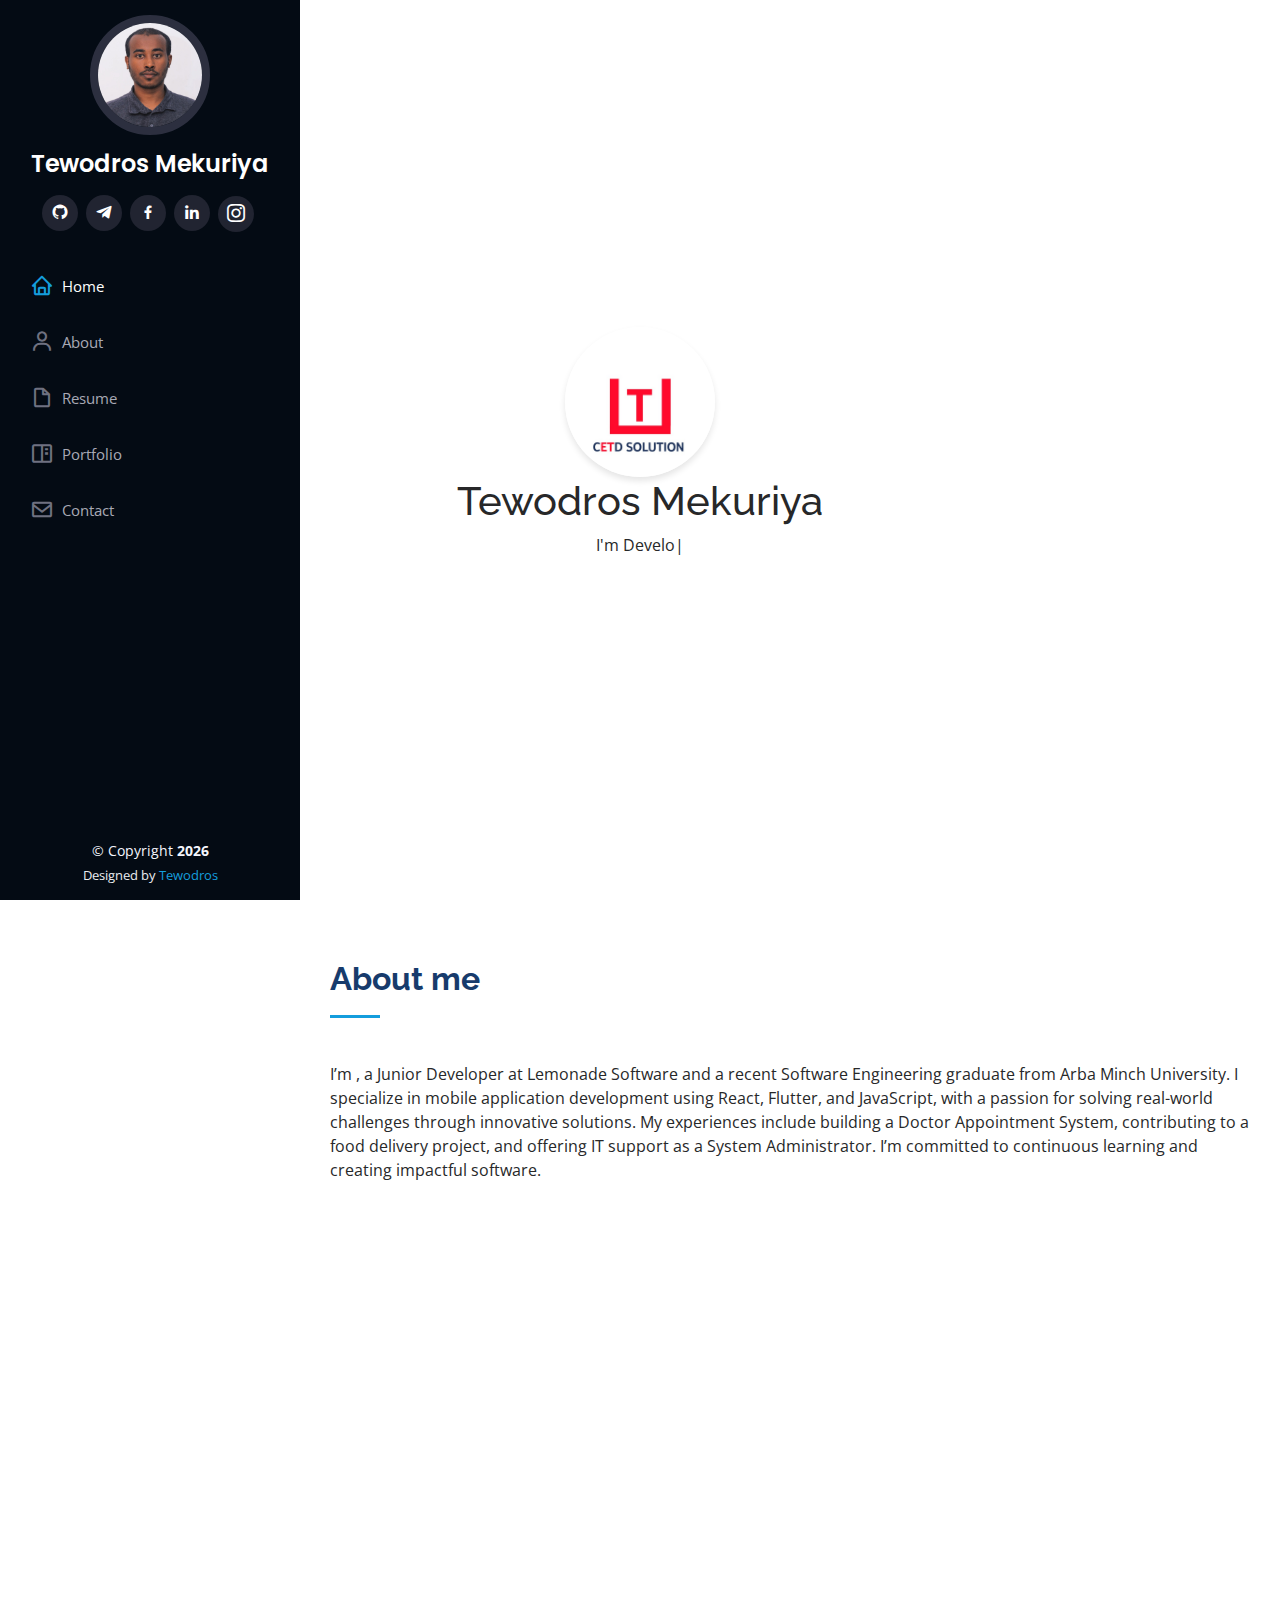
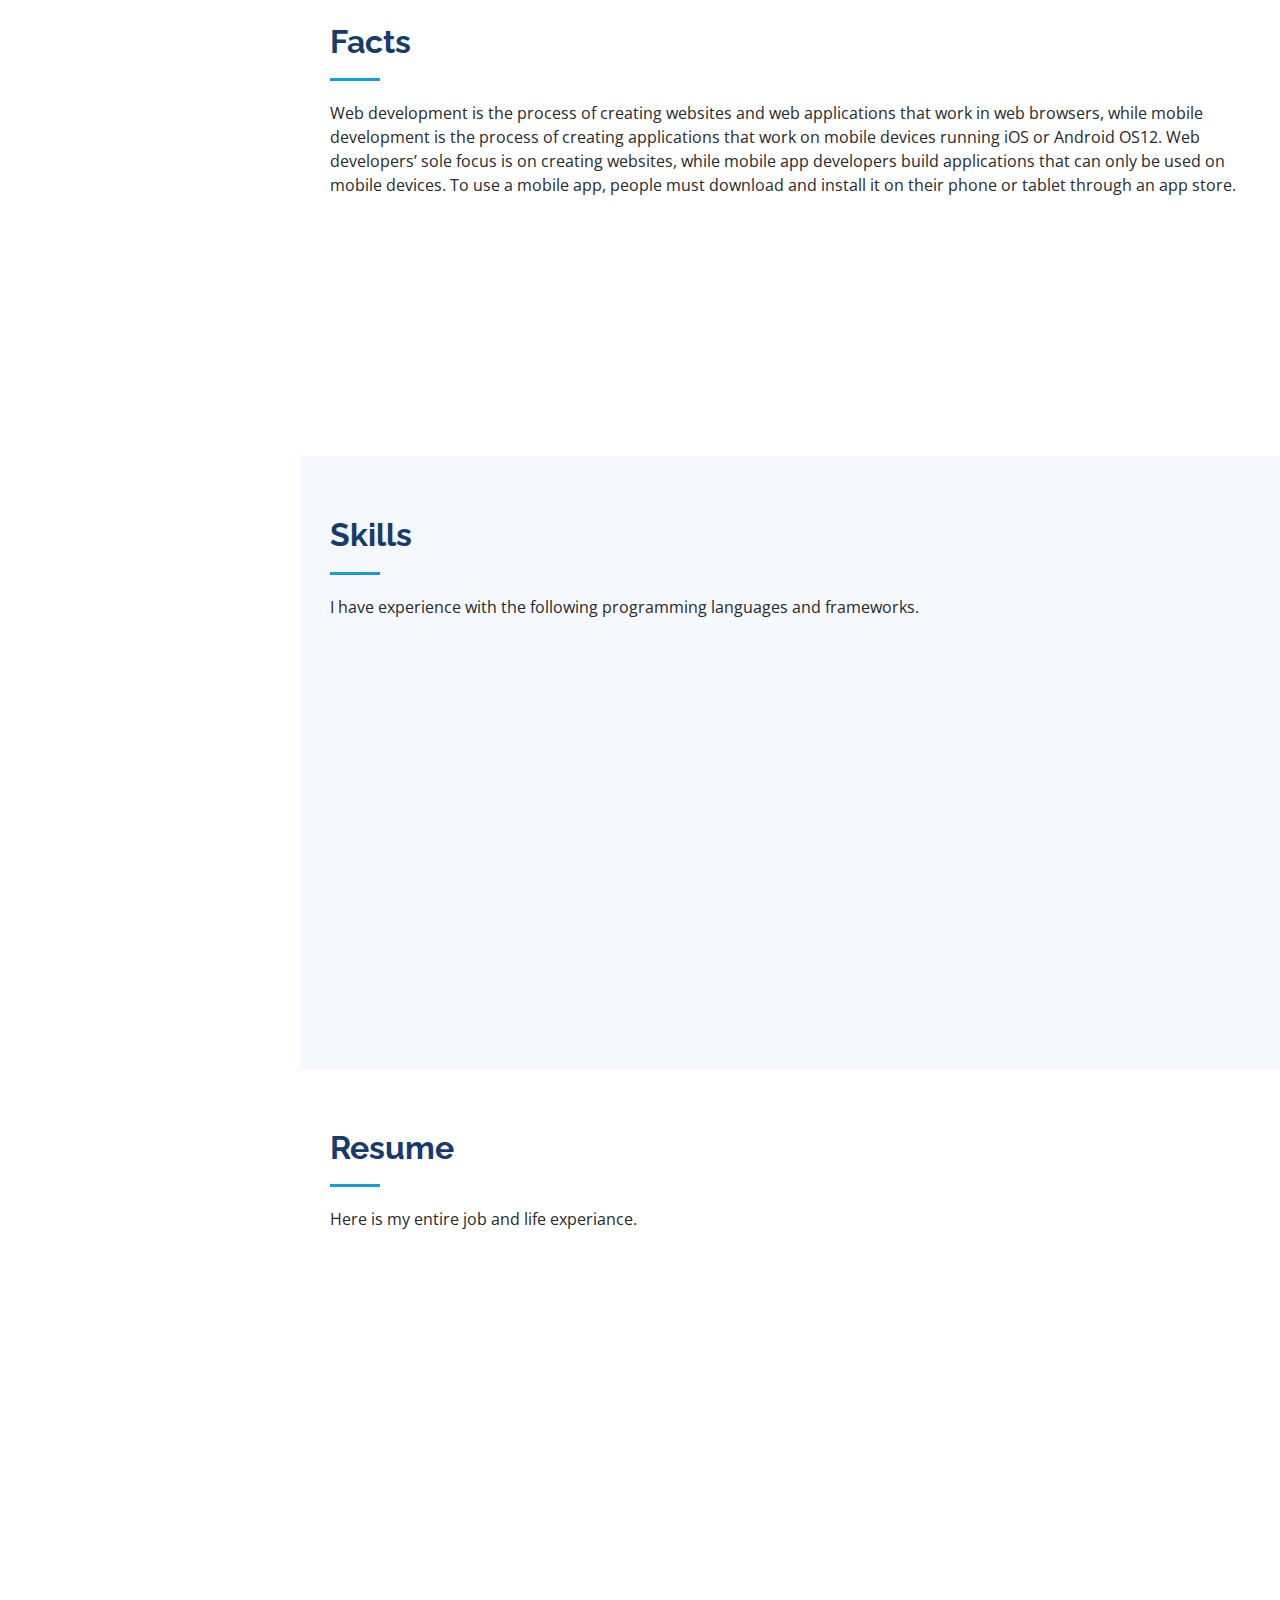
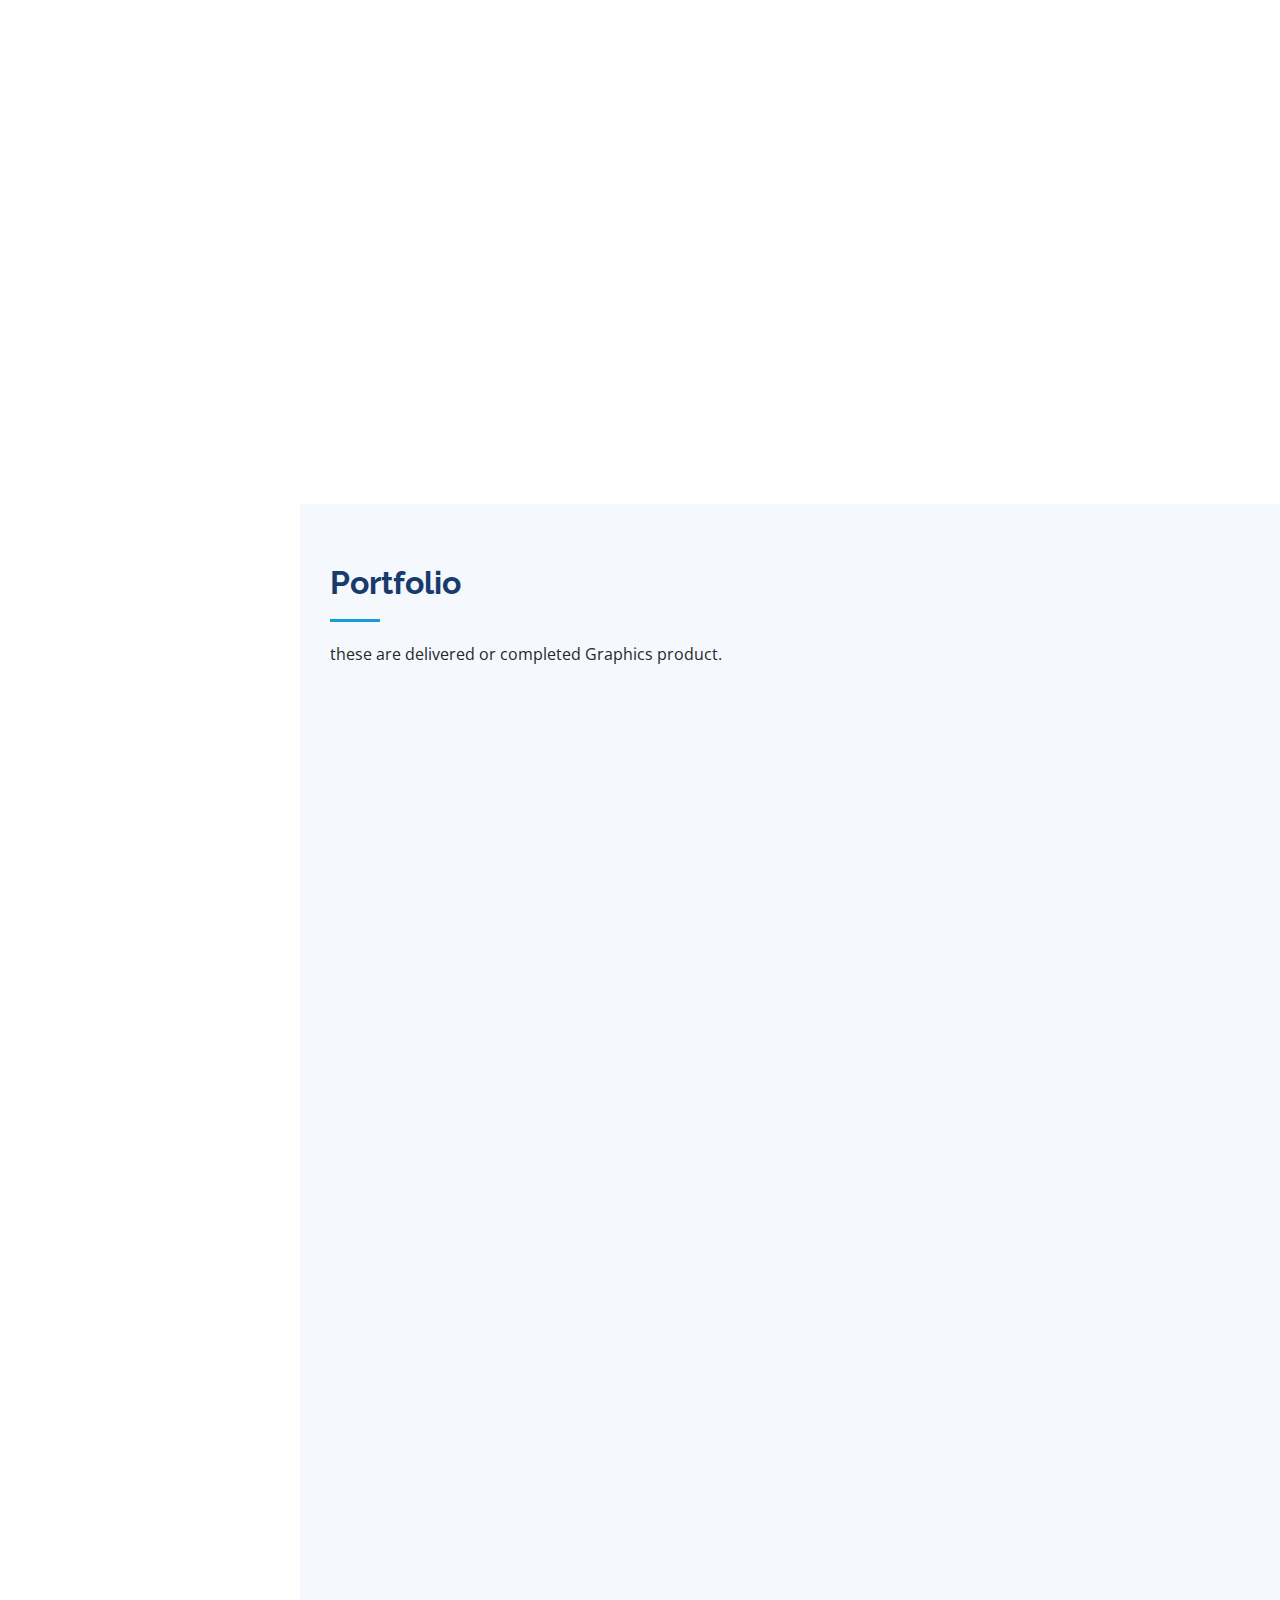
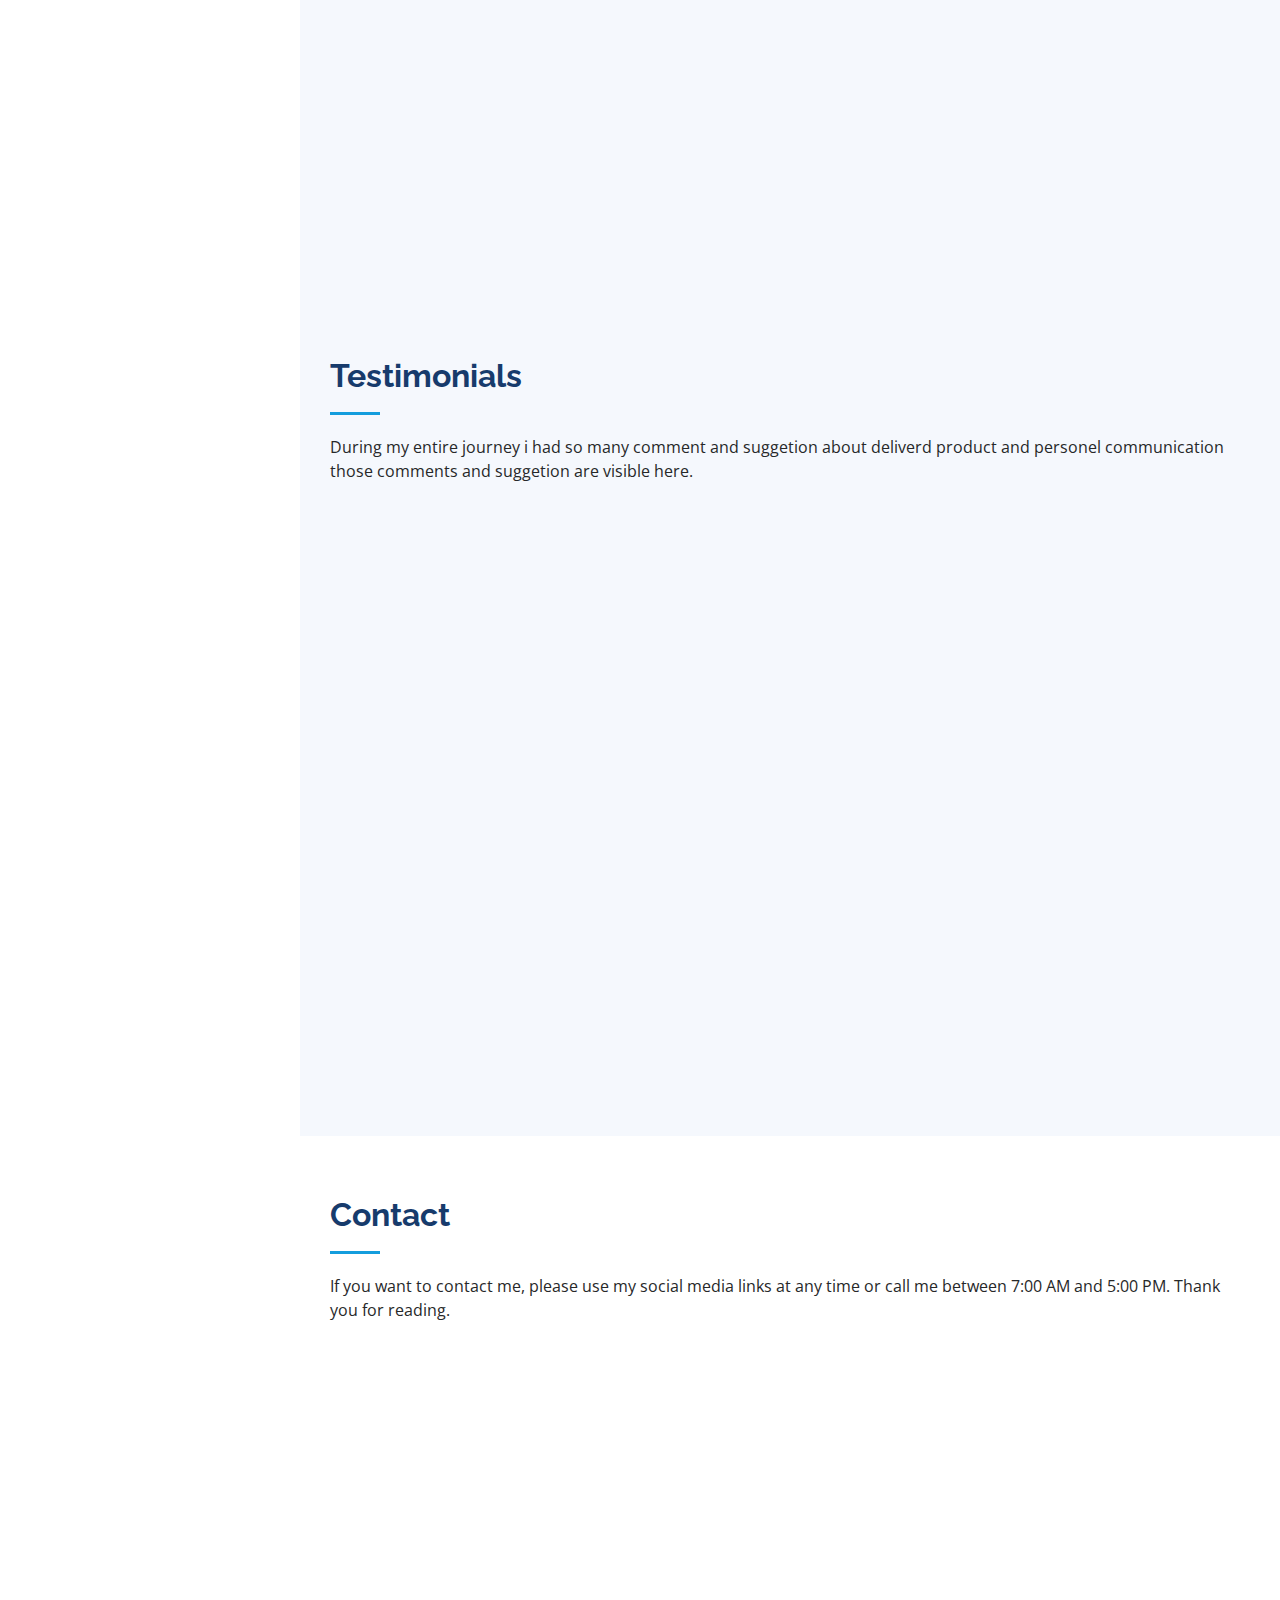
==== commit 75244c59: "image added" ====
--- a/index.html
+++ b/index.html
@@ -79,7 +79,7 @@
   <section id="fullbody">
     
     <div class="imagecontainer" data-aos="fade-in">
-        <img src="./assets/img/hero.jpg/" alt="" class="image">
+        <img src="./assets/img/cetd.png" alt="" class="image">
       <h1>Tewodros Mekuriya</h1>
       <p>I'm <span class="typed" data-typed-items="Developer, Freelancer, Graphics Designer"></span></p>
     </div>
